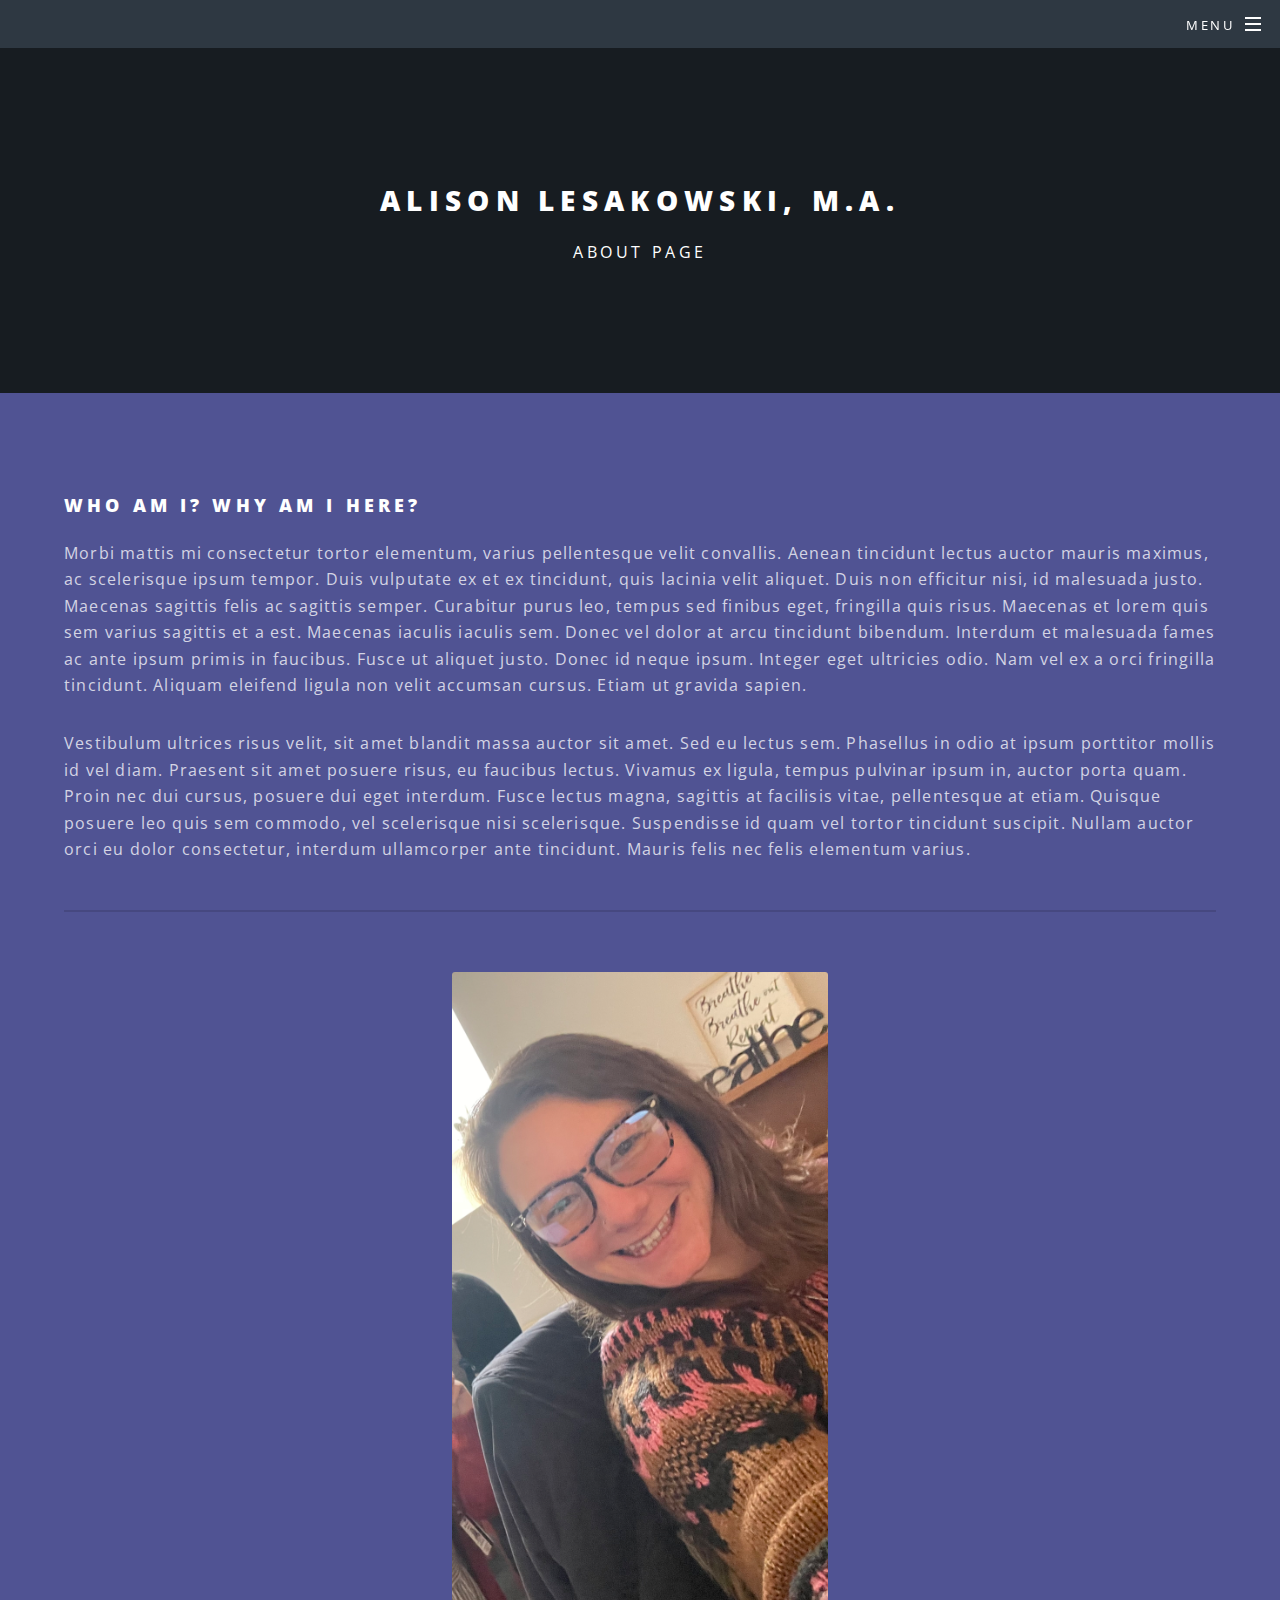
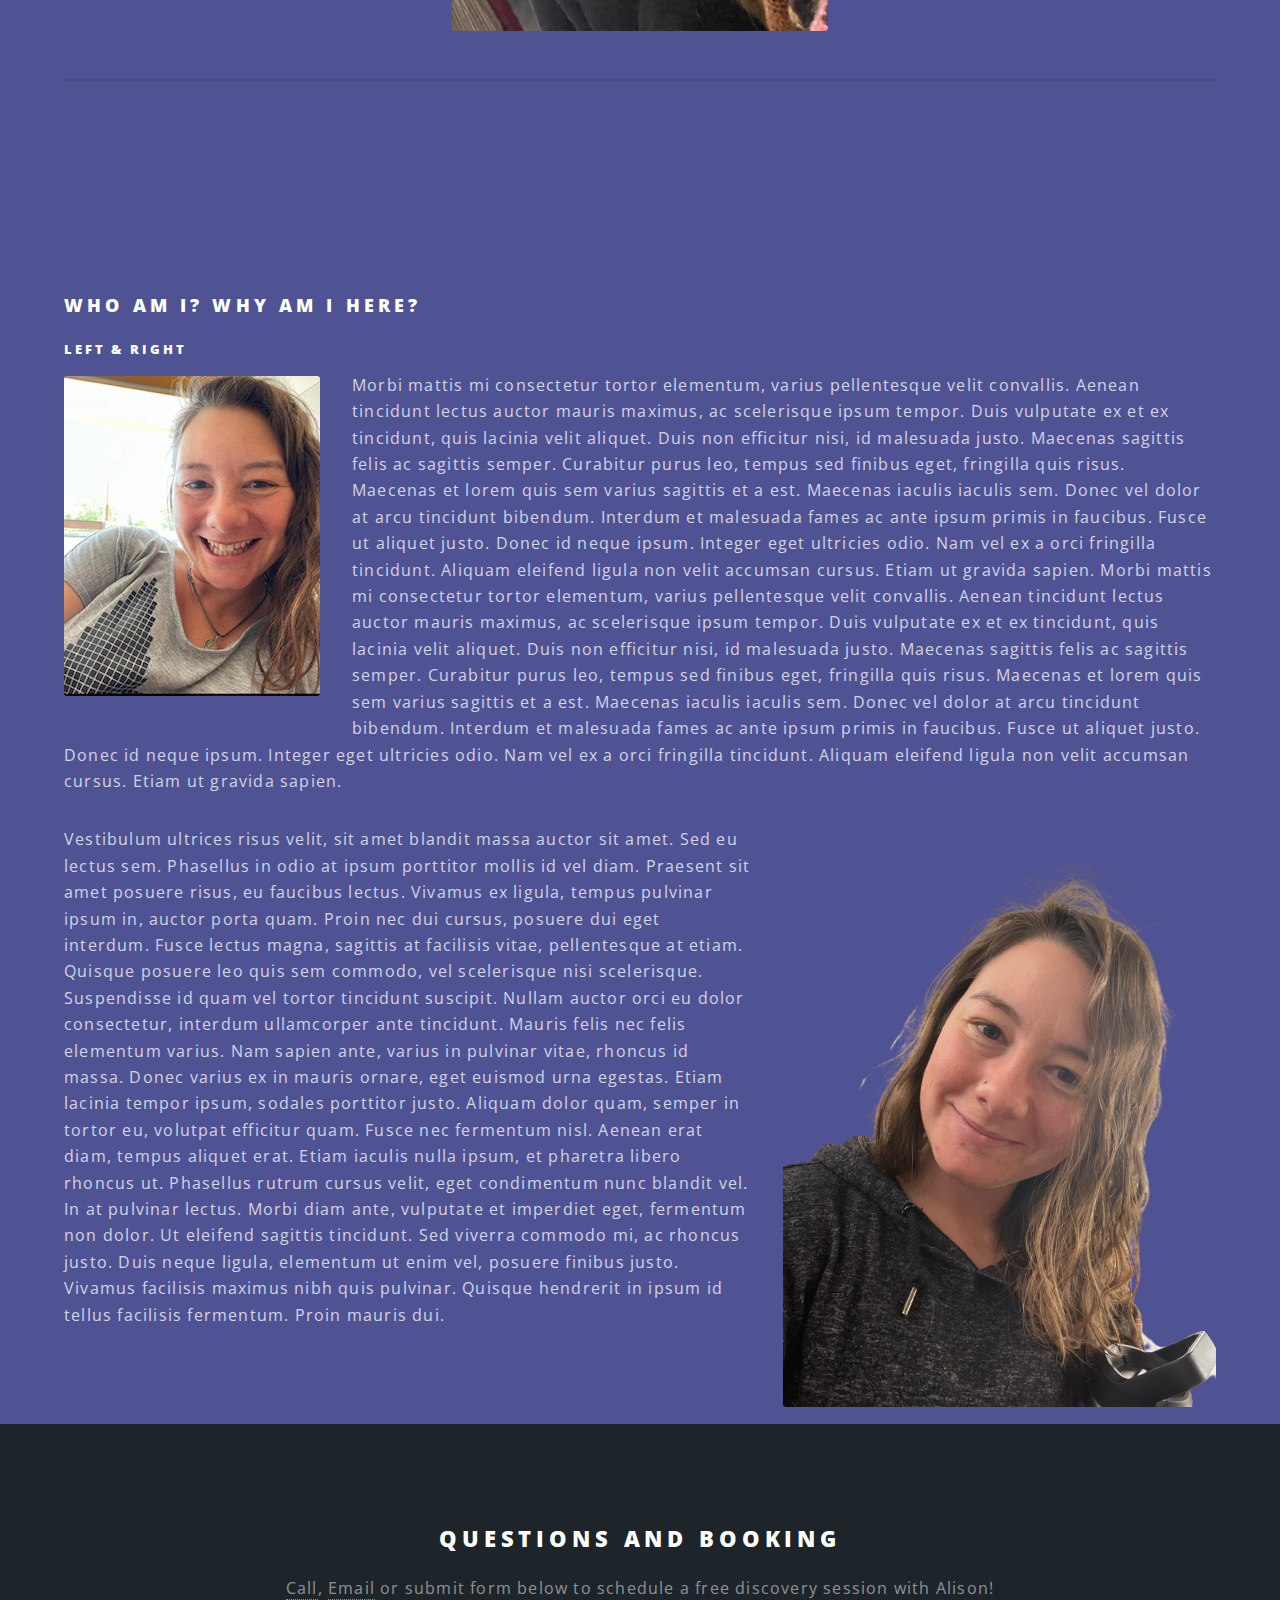
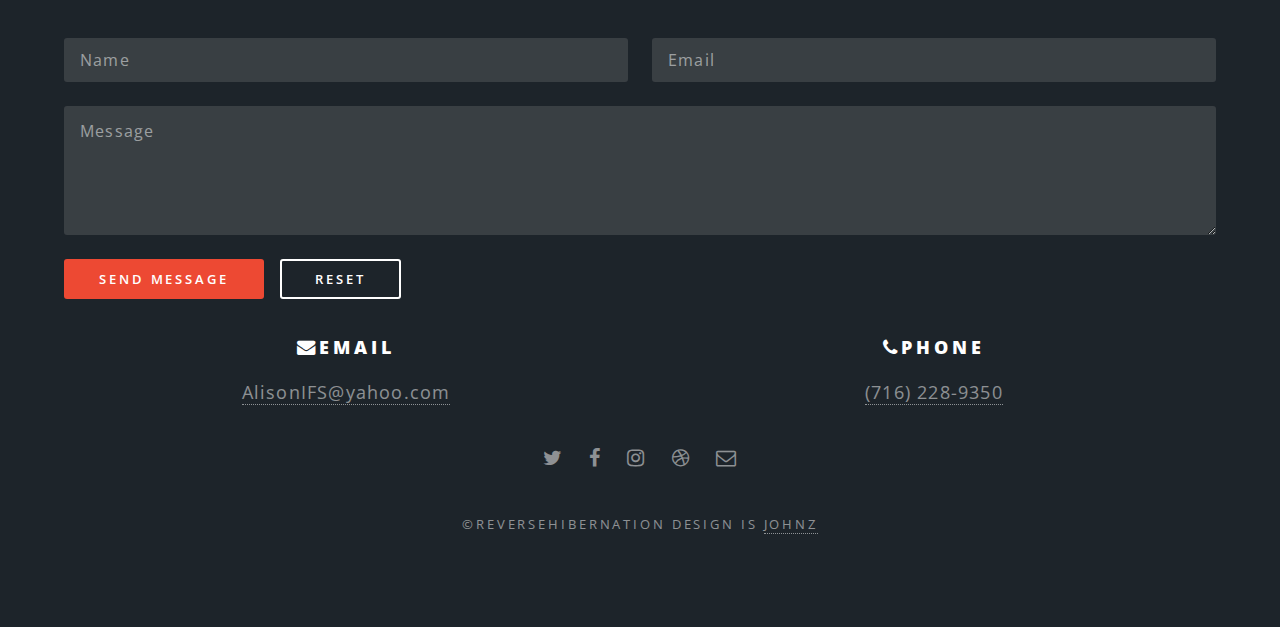
==== about.html @ fdaa1f76 "hi" ====
<!DOCTYPE HTML>
<!--
	Spectral by HTML5 UP
	html5up.net | @ajlkn
	Free for personal and commercial use under the CCA 3.0 license (html5up.net/license)
-->
<html>
	<head>
		<title>Quantum Pathways</title>
		<meta charset="utf-8" />
		<meta name="viewport" content="width=device-width, initial-scale=1, user-scalable=no" />
		<link rel="stylesheet" href="assets/css/main.css" />
		<noscript><link rel="stylesheet" href="assets/css/noscript.css" /></noscript>
	</head>
	<body class="is-preload">

		<!-- Page Wrapper -->
			<div id="page-wrapper">

				<!-- Header -->
				<header id="header" class="alt">
					<h1><a href="index.html">Quantum Pathways</a></h1>
					<nav id="nav">
						<ul>
							<li class="special">
								<a href="#menu" class="menuToggle"><span>Menu</span></a>
								<div id="menu">
									<ul>
										<li><a href="index.html">Home</a></li>
										<li><a href="about.html">About</a></li>
										<li class="alt">
											<div class="onclick-menu"><a href="modality.html">Practices</a>
												<ul class="onclick-menu-content">
													<li><a href="ifs.html">IFS</a></li>
													<li><a href="shaman.html">Shamanic Practices</a></li>
													<li><a href="reiki.html">Usui Reiki</a></li>
													<li><a href="addiction.html">Addiction</a></li>
												</ul>
											</div>
										</li>
											<li><a href="tel:+17162289350" class="icon fa-phone"><span >Call</span></a></li>
											<li><a href="mailto:AlisonIFS@yahoo.com" class="icon fa-envelope-o"><span class=""> Email</span></a></li>
										
									</ul>
								</div>
							</li>
						</ul>
					</nav>
				</header>
				

				<!-- Main -->
					<article id="main">
						<header>
							<h2>Alison Lesakowski, M.A.</h2>
							<p>About Page</p>
						</header>
						<section class="wrapper style3">
							<div class="inner">
						

								<h3>Who am I? Why am I here?</h3>
								<p>Morbi mattis mi consectetur tortor elementum, varius pellentesque velit convallis. Aenean tincidunt lectus auctor mauris maximus, ac scelerisque ipsum tempor. Duis vulputate ex et ex tincidunt, quis lacinia velit aliquet. Duis non efficitur nisi, id malesuada justo. Maecenas sagittis felis ac sagittis semper. Curabitur purus leo, tempus sed finibus eget, fringilla quis risus. Maecenas et lorem quis sem varius sagittis et a est. Maecenas iaculis iaculis sem. Donec vel dolor at arcu tincidunt bibendum. Interdum et malesuada fames ac ante ipsum primis in faucibus. Fusce ut aliquet justo. Donec id neque ipsum. Integer eget ultricies odio. Nam vel ex a orci fringilla tincidunt. Aliquam eleifend ligula non velit accumsan cursus. Etiam ut gravida sapien.</p>

								<p>Vestibulum ultrices risus velit, sit amet blandit massa auctor sit amet. Sed eu lectus sem. Phasellus in odio at ipsum porttitor mollis id vel diam. Praesent sit amet posuere risus, eu faucibus lectus. Vivamus ex ligula, tempus pulvinar ipsum in, auctor porta quam. Proin nec dui cursus, posuere dui eget interdum. Fusce lectus magna, sagittis at facilisis vitae, pellentesque at etiam. Quisque posuere leo quis sem commodo, vel scelerisque nisi scelerisque. Suspendisse id quam vel tortor tincidunt suscipit. Nullam auctor orci eu dolor consectetur, interdum ullamcorper ante tincidunt. Mauris felis nec felis elementum varius.</p>
								<section>
									<hr />	
									<div class="box alt">
										<div class="row gtr-50 gtr-uniform">
											<div class="col-12"><span class="image fit"><img src="" alt="" /></span></div>
											<div class="col-4"><span class="image fit"><img src="" alt="" /></span></div>
											<div class="col-4"><span class="image fit"><img src="images/hiali.jpg" alt="" /></span></div>
											</div></div></section>

											<hr />
										</section>
					</article>


					<article id="main">
					<section class="wrapper style3">
						<div class="inner">
					<section>
						<h3>Who Am I? Why Am I Here?</h3>
						
						<h5>Left &amp; Right</h5>
						<p><span class="image left"><img src="images/Ali_small.jpeg" alt="" /></span>Morbi mattis mi consectetur tortor elementum, varius pellentesque velit convallis. Aenean tincidunt lectus auctor mauris maximus, ac scelerisque ipsum tempor. Duis vulputate ex et ex tincidunt, quis lacinia velit aliquet. Duis non efficitur nisi, id malesuada justo. Maecenas sagittis felis ac sagittis semper. Curabitur purus leo, tempus sed finibus eget, fringilla quis risus. Maecenas et lorem quis sem varius sagittis et a est. Maecenas iaculis iaculis sem. Donec vel dolor at arcu tincidunt bibendum. Interdum et malesuada fames ac ante ipsum primis in faucibus. Fusce ut aliquet justo. Donec id neque ipsum. Integer eget ultricies odio. Nam vel ex a orci fringilla tincidunt. Aliquam eleifend ligula non velit accumsan cursus. Etiam ut gravida sapien. Morbi mattis mi consectetur tortor elementum, varius pellentesque velit convallis. Aenean tincidunt lectus auctor mauris maximus, ac scelerisque ipsum tempor. Duis vulputate ex et ex tincidunt, quis lacinia velit aliquet. Duis non efficitur nisi, id malesuada justo. Maecenas sagittis felis ac sagittis semper. Curabitur purus leo, tempus sed finibus eget, fringilla quis risus. Maecenas et lorem quis sem varius sagittis et a est. Maecenas iaculis iaculis sem. Donec vel dolor at arcu tincidunt bibendum. Interdum et malesuada fames ac ante ipsum primis in faucibus. Fusce ut aliquet justo. Donec id neque ipsum. Integer eget ultricies odio. Nam vel ex a orci fringilla tincidunt. Aliquam eleifend ligula non velit accumsan cursus. Etiam ut gravida sapien.</p>
						<p><span class="image right"><img src="images/alis2.png" alt="" /></span>Vestibulum ultrices risus velit, sit amet blandit massa auctor sit amet. Sed eu lectus sem. Phasellus in odio at ipsum porttitor mollis id vel diam. Praesent sit amet posuere risus, eu faucibus lectus. Vivamus ex ligula, tempus pulvinar ipsum in, auctor porta quam. Proin nec dui cursus, posuere dui eget interdum. Fusce lectus magna, sagittis at facilisis vitae, pellentesque at etiam. Quisque posuere leo quis sem commodo, vel scelerisque nisi scelerisque. Suspendisse id quam vel tortor tincidunt suscipit. Nullam auctor orci eu dolor consectetur, interdum ullamcorper ante tincidunt. Mauris felis nec felis elementum varius. Nam sapien ante, varius in pulvinar vitae, rhoncus id massa. Donec varius ex in mauris ornare, eget euismod urna egestas. Etiam lacinia tempor ipsum, sodales porttitor justo. Aliquam dolor quam, semper in tortor eu, volutpat efficitur quam. Fusce nec fermentum nisl. Aenean erat diam, tempus aliquet erat. Etiam iaculis nulla ipsum, et pharetra libero rhoncus ut. Phasellus rutrum cursus velit, eget condimentum nunc blandit vel. In at pulvinar lectus. Morbi diam ante, vulputate et imperdiet eget, fermentum non dolor. Ut eleifend sagittis tincidunt. Sed viverra commodo mi, ac rhoncus justo. Duis neque ligula, elementum ut enim vel, posuere finibus justo. Vivamus facilisis maximus nibh quis pulvinar. Quisque hendrerit in ipsum id tellus facilisis fermentum. Proin mauris dui.</p>
					</section>

				</div>
			</section>
		</article>
<!-- Two -->
					<!-- <section id="two" class="wrapper alt style2">
						<section class="spotlight">
							<div class="image"><img src="images/pic01.jpg" alt="" /></div><div class="content">
								<h2>Magna primis lobortis<br />
								sed ullamcorper</h2>
								<p>Aliquam ut ex ut augue consectetur interdum. Donec hendrerit imperdiet. Mauris eleifend fringilla nullam aenean mi ligula.</p>
							</div>
						</section>
						<section class="spotlight">
							<div class="image"><img src="images/pic02.jpg" alt="" /></div><div class="content">
								<h2>Tortor dolore feugiat<br />
								elementum magna</h2>
								<p>Aliquam ut ex ut augue consectetur interdum. Donec hendrerit imperdiet. Mauris eleifend fringilla nullam aenean mi ligula.</p>
							</div>
						</section>
						<section class="spotlight">
							<div class="image"><img src="images/pic03.jpg" alt="" /></div><div class="content">
								<h2>Augue eleifend aliquet<br />
								sed condimentum</h2>
								<p>Aliquam ut ex ut augue consectetur interdum. Donec hendrerit imperdiet. Mauris eleifend fringilla nullam aenean mi ligula.</p>
							</div>
						</section>
					</section> -->

				<!-- Three -->
					<!-- <section id="three" class="wrapper style3 special">
						<div class="inner">
							<header class="major">
								<h2>Accumsan mus tortor nunc aliquet</h2>
								<p>Aliquam ut ex ut augue consectetur interdum. Donec amet imperdiet eleifend<br />
								fringilla tincidunt. Nullam dui leo Aenean mi ligula, rhoncus ullamcorper.</p>
							</header>
							<ul class="features">
								<li class="icon fa-paper-plane-o">
									<h3>Arcu accumsan</h3>
									<p>Augue consectetur sed interdum imperdiet et ipsum. Mauris lorem tincidunt nullam amet leo Aenean ligula consequat consequat.</p>
								</li>
								<li class="icon fa-laptop">
									<h3>Ac Augue Eget</h3>
									<p>Augue consectetur sed interdum imperdiet et ipsum. Mauris lorem tincidunt nullam amet leo Aenean ligula consequat consequat.</p>
								</li>
								<li class="icon fa-code">
									<h3>Mus Scelerisque</h3>
									<p>Augue consectetur sed interdum imperdiet et ipsum. Mauris lorem tincidunt nullam amet leo Aenean ligula consequat consequat.</p>
								</li>
								<li class="icon fa-headphones">
									<h3>Mauris Imperdiet</h3>
									<p>Augue consectetur sed interdum imperdiet et ipsum. Mauris lorem tincidunt nullam amet leo Aenean ligula consequat consequat.</p>
								</li>
								<li class="icon fa-heart-o">
									<h3>Aenean Primis</h3>
									<p>Augue consectetur sed interdum imperdiet et ipsum. Mauris lorem tincidunt nullam amet leo Aenean ligula consequat consequat.</p>
								</li>
								<li class="icon fa-flag-o">
									<h3>Tortor Ut</h3>
									<p>Augue consectetur sed interdum imperdiet et ipsum. Mauris lorem tincidunt nullam amet leo Aenean ligula consequat consequat.</p>
								</li>
							</ul>
						</div>
					</section>
					 -->

		<!-- CTA -->
		<div id="contact">
			<section id="footer" class="wrapper style4">
				<div class="inner" >
					<header>
						<h2>Questions and Booking</h2>
						<p ><a href="tel:+17162289350">Call</a>, <a href="mailto:alisonifs@yahoo.com">Email</a> or submit form below to schedule a free discovery session with Alison!</p>
					 <div class="col-12">
						<form action="#" name="contact" data-netlify="true">
							<div class="row gtr-uniform">
								<div class="col-6 col-12-xsmall">
									<input type="text" name="name" id="contact-name" placeholder="Name" />
								</div>
								<div class="col-6 col-12-xsmall">
									<input type="text" name="email" id="contact-email" placeholder="Email" />
								</div>
								<div class="col-12">
									<textarea name="message" id="contact-message" placeholder="Message" rows="4"></textarea>
								</div>
								<div class="col-12">
									<ul class="actions">
										<li><input type="submit" value="Send Message" class="primary" /></li>
										<li><input type="reset" value="Reset" /></li>
									</ul>
								</div>
							</div>
						</form>
					</div>
					
						<div class="col-6 col-12-medium">

							<!-- Contact -->
								<section class="feature-list ">
									<div class="row">
										
										<!-- <div class="col-6 col-12-small">
											<section>
												<h3 class="icon fa-comment">Social</h3>
												<p>
													<a href="#">@untitled-corp</a><br />
													<a href="#">linkedin.com/untitled</a><br />
													<a href="#">facebook.com/untitled</a>
												</p>
											</section>
										</div> -->
										<div class="col-6 col-12-small">
											<section>
												<h3 class="icon fa-envelope">Email</h3>
												<p>
													<a href="#">AlisonIFS@yahoo.com</a>
												</p>
											</section>
										</div>
										<div class="col-6 col-12-small">
											<section>
												<h3 class="icon fa-phone">Phone</h3>
												<p>
													<a href="tel:+17162289350">(716) 228-9350</a>
												</p>
											</section>
										</div>
									</div>
								</section>

						</div>
					</div>
			
<!-- 							
					<ul class="actions stacked">
						<li><a href="#" class="button fit primary">Activate</a></li>
						<li><a href="#" class="button fit">Learn More</a></li>
					</ul>
				</div>
				
					<h4>Form</h4>
					<form method="post" action="#">
						<div class="row gtr-uniform">
							<div class="col-6 col-12-xsmall">
								<input type="text" name="demo-name" id="demo-name" value="" placeholder="Name" />
							</div>
							<div class="col-6 col-12-xsmall">
								<input type="email" name="demo-email" id="demo-email" value="" placeholder="Email" />
							</div>
							<div class="col-12">
								<select name="demo-category" id="demo-category">
									<option value="">- Category -</option>
									<option value="1">Manufacturing</option>
									<option value="1">Shipping</option>
									<option value="1">Administration</option>
									<option value="1">Human Resources</option>
								</select>
							</div>
							<div class="col-4 col-12-small">
								<input type="radio" id="demo-priority-low" name="demo-priority" checked>
								<label for="demo-priority-low">Low</label>
							</div>
							<div class="col-4 col-12-small">
								<input type="radio" id="demo-priority-normal" name="demo-priority">
								<label for="demo-priority-normal">Normal</label>
							</div>
							<div class="col-4 col-12-small">
								<input type="radio" id="demo-priority-high" name="demo-priority">
								<label for="demo-priority-high">High</label>
							</div>
							<div class="col-6 col-12-small">
								<input type="checkbox" id="demo-copy" name="demo-copy">
								<label for="demo-copy">Email me a copy</label>
							</div>
							<div class="col-6 col-12-small">
								<input type="checkbox" id="demo-human" name="demo-human" checked>
								<label for="demo-human">Not a robot</label>
							</div>
							<div class="col-12">
								<textarea name="demo-message" id="demo-message" placeholder="Enter your message" rows="6"></textarea>
							</div>
							<div class="col-12">
								<ul class="actions">
									<li><input type="submit" value="Send Message" class="primary" /></li>
									<li><input type="reset" value="Reset" /></li>
								</ul>
							</div>
						</div>
					</form>
				</section>-->
		

		<!-- Footer -->
			<footer id>
				
				<ul class="icons">
					<li><a href="#" class="icon fa-twitter"><span class="label">Twitter</span></a></li>
					<li><a href="#" class="icon fa-facebook"><span class="label">Facebook</span></a></li>
					<li><a href="#" class="icon fa-instagram"><span class="label">Instagram</span></a></li>
					<li><a href="#" class="icon fa-dribbble"><span class="label">Dribbble</span></a></li>
					<li><a href="#" class="icon fa-envelope-o"><span class="label">Email</span></a></li>
				</ul>
				<ul class="copyright">
					<li>&copy;ReverseHibernation Design is <a href="https://johnaius.netlify.app/">JohnZ</a></li>
				</ul>
			</footer>

		<!-- Scripts -->
			<script src="assets/js/jquery.min.js"></script>
			<script src="assets/js/jquery.scrollex.min.js"></script>
			<script src="assets/js/jquery.scrolly.min.js"></script>
			<script src="assets/js/browser.min.js"></script>
			<script src="assets/js/breakpoints.min.js"></script>
			<script src="assets/js/util.js"></script>
			<script src="assets/js/main.js"></script>

	</body>
</html>
---- assets/css/main.css ----
@import url(font-awesome.min.css);
@import url("https://fonts.googleapis.com/css?family=Open+Sans:400,400italic,600,600italic,800,800italic");

/*
	Spectral by HTML5 UP
	html5up.net | @ajlkn
	Free for personal and commercial use under the CCA 3.0 license (html5up.net/license)
*/

html,
body,
div,
span,
applet,
object,
iframe,
h1,
h2,
h3,
h4,
h5,
h6,
p,
blockquote,
pre,
a,
abbr,
acronym,
address,
big,
cite,
code,
del,
dfn,
em,
img,
ins,
kbd,
q,
s,
samp,
small,
strike,
strong,
sub,
sup,
tt,
var,
b,
u,
i,
center,
dl,
dt,
dd,
ol,
ul,
li,
fieldset,
form,
label,
legend,
table,
caption,
tbody,
tfoot,
thead,
tr,
th,
td,
article,
aside,
canvas,
details,
embed,
figure,
figcaption,
footer,
header,
hgroup,
menu,
nav,
output,
ruby,
section,
summary,
time,
mark,
audio,
video {
	margin: 0;
	padding: 0;
	border: 0;
	font-size: 100%;
	font: inherit;
	vertical-align: baseline;
}

article,
aside,
details,
figcaption,
figure,
footer,
header,
hgroup,
menu,
nav,
section {
	display: block;
}

body {
	line-height: 1;
}

ol,
ul {
	list-style: none;
}

blockquote,
q {
	quotes: none;
}

blockquote:before,
blockquote:after,
q:before,
q:after {
	content: '';
	content: none;
}

table {
	border-collapse: collapse;
	border-spacing: 0;
}

body {
	-webkit-text-size-adjust: none;
}

mark {
	background-color: transparent;
	color: inherit;
}

input::-moz-focus-inner {
	border: 0;
	padding: 0;
}

input,
select,
textarea {
	-moz-appearance: none;
	-webkit-appearance: none;
	-ms-appearance: none;
	appearance: none;
}

/* Basic */

@-ms-viewport {
	width: device-width;
}

html {
	box-sizing: border-box;
}

*,
*:before,
*:after {
	box-sizing: inherit;
}

body {
	background: #2e3842;
}

body.is-preload *,
body.is-preload *:before,
body.is-preload *:after {
	-moz-animation: none !important;
	-webkit-animation: none !important;
	-ms-animation: none !important;
	animation: none !important;
	-moz-transition: none !important;
	-webkit-transition: none !important;
	-ms-transition: none !important;
	transition: none !important;
}

body,
input,
select,
textarea {
	color: #fff;
	font-family: "Open Sans", Helvetica, sans-serif;
	font-size: 15pt;
	font-weight: 400;
	letter-spacing: 0.075em;
	line-height: 1.65em;
}

@media screen and (max-width: 1680px) {

	body,
	input,
	select,
	textarea {
		font-size: 13pt;
	}

}

@media screen and (max-width: 1280px) {

	body,
	input,
	select,
	textarea {
		font-size: 12pt;
	}

}

@media screen and (max-width: 736px) {

	body,
	input,
	select,
	textarea {
		font-size: 11pt;
		letter-spacing: 0.0375em;
	}

}

a {
	-moz-transition: color 0.2s ease, border-bottom-color 0.2s ease;
	-webkit-transition: color 0.2s ease, border-bottom-color 0.2s ease;
	-ms-transition: color 0.2s ease, border-bottom-color 0.2s ease;
	transition: color 0.2s ease, border-bottom-color 0.2s ease;
	border-bottom: dotted 1px;
	color: inherit;
	text-decoration: none;
}

a:hover {
	border-bottom-color: transparent;
}

strong,
b {
	color: #fff;
	font-weight: 600;
}

em,
i {
	font-style: italic;
}

p {
	margin: 0 0 2em 0;
}

h1,
h2,
h3,
h4,
h5,
h6 {
	color: #fff;
	font-weight: 800;
	letter-spacing: 0.225em;
	line-height: 1em;
	margin: 0 0 1em 0;
	text-transform: uppercase;
}

h1 a,
h2 a,
h3 a,
h4 a,
h5 a,
h6 a {
	color: inherit;
	text-decoration: none;
}

h2 {
	font-size: 1.35em;
	line-height: 1.75em;
}

@media screen and (max-width: 736px) {

	h2 {
		font-size: 1.1em;
		line-height: 1.65em;
	}

}

h3 {
	font-size: 1.15em;
	line-height: 1.75em;
}

@media screen and (max-width: 736px) {

	h3 {
		font-size: 1em;
		line-height: 1.65em;
	}

}

h4 {
	font-size: 1em;
	line-height: 1.5em;
}

h5 {
	font-size: 0.8em;
	line-height: 1.5em;
}

h6 {
	font-size: 0.7em;
	line-height: 1.5em;
}

sub {
	font-size: 0.8em;
	position: relative;
	top: 0.5em;
}

sup {
	font-size: 0.8em;
	position: relative;
	top: -0.5em;
}

hr {
	border: 0;
	border-bottom: solid 2px #fff;
	margin: 3em 0;
}

hr.major {
	margin: 4.5em 0;
}

blockquote {
	border-left: solid 4px #fff;
	font-style: italic;
	margin: 0 0 2em 0;
	padding: 0.5em 0 0.5em 2em;
}

code {
	background: rgba(144, 144, 144, 0.25);
	border-radius: 3px;
	font-family: "Courier New", monospace;
	font-size: 0.9em;
	letter-spacing: 0;
	margin: 0 0.25em;
	padding: 0.25em 0.65em;
}

pre {
	-webkit-overflow-scrolling: touch;
	font-family: "Courier New", monospace;
	font-size: 0.9em;
	margin: 0 0 2em 0;
}

pre code {
	display: block;
	line-height: 1.75em;
	padding: 1em 1.5em;
	overflow-x: auto;
}

.align-left {
	text-align: left;
}

.align-center {
	text-align: center;
}

.align-right {
	text-align: right;
}

/* Row */

.row {
	display: flex;
	flex-wrap: wrap;
	box-sizing: border-box;
	align-items: stretch;
}

.row>* {
	box-sizing: border-box;
}

.row.gtr-uniform>*> :last-child {
	margin-bottom: 0;
}

.row.aln-left {
	justify-content: flex-start;
}

.row.aln-center {
	justify-content: center;
}

.row.aln-right {
	justify-content: flex-end;
}

.row.aln-top {
	align-items: flex-start;
}

.row.aln-middle {
	align-items: center;
}

.row.aln-bottom {
	align-items: flex-end;
}

.row>.imp {
	order: -1;
}

.row>.col-1 {
	width: 8.3333333333%;
}

.row>.off-1 {
	margin-left: 8.3333333333%;
}

.row>.col-2 {
	width: 16.6666666667%;
}

.row>.off-2 {
	margin-left: 16.6666666667%;
}

.row>.col-3 {
	width: 25%;
}

.row>.off-3 {
	margin-left: 25%;
}

.row>.col-4 {
	width: 33.3333333333%;
}

.row>.off-4 {
	margin-left: 33.3333333333%;
}

.row>.col-5 {
	width: 41.6666666667%;
}

.row>.off-5 {
	margin-left: 41.6666666667%;
}

.row>.col-6 {
	width: 50%;
}

.col-7 {
	width: 25%;
}

.row>.off-6 {
	margin-left: 50%;
}

.row>.col-7 {
	width: 58.3333333333%;
}

.row>.off-7 {
	margin-left: 58.3333333333%;
}

.row>.col-8 {
	width: 66.6666666667%;
}

.row>.off-8 {
	margin-left: 66.6666666667%;
}

.row>.col-9 {
	width: 75%;
}

.row>.off-9 {
	margin-left: 75%;
}

.row>.col-10 {
	width: 83.3333333333%;
}

.row>.off-10 {
	margin-left: 83.3333333333%;
}

.row>.col-11 {
	width: 91.6666666667%;
}

.row>.off-11 {
	margin-left: 91.6666666667%;
}

.row>.col-12 {
	width: 100%;
}

.row>.off-12 {
	margin-left: 100%;
}

.row.gtr-0 {
	margin-top: 0;
	margin-left: 0em;
}

.row.gtr-0>* {
	padding: 0 0 0 0em;
}

.row.gtr-0.gtr-uniform {
	margin-top: 0em;
}

.row.gtr-0.gtr-uniform>* {
	padding-top: 0em;
}

.row.gtr-25 {
	margin-top: 0;
	margin-left: -0.375em;
}

.row.gtr-25>* {
	padding: 0 0 0 0.375em;
}

.row.gtr-25.gtr-uniform {
	margin-top: -0.375em;
}

.row.gtr-25.gtr-uniform>* {
	padding-top: 0.375em;
}

.row.gtr-50 {
	margin-top: 0;
	margin-left: -0.75em;
}

.row.gtr-50>* {
	padding: 0 0 0 0.75em;
}

.row.gtr-50.gtr-uniform {
	margin-top: -0.75em;
}

.row.gtr-50.gtr-uniform>* {
	padding-top: 0.75em;
}

.row {
	margin-top: 0;
	margin-left: -1.5em;
}

.row>* {
	padding: 0 0 0 1.5em;
}

.row.gtr-uniform {
	margin-top: -1.5em;
}

.row.gtr-uniform>* {
	padding-top: 1.5em;
}

.row.gtr-150 {
	margin-top: 0;
	margin-left: -2.25em;
}

.row.gtr-150>* {
	padding: 0 0 0 2.25em;
}

.row.gtr-150.gtr-uniform {
	margin-top: -2.25em;
}

.row.gtr-150.gtr-uniform>* {
	padding-top: 2.25em;
}

.row.gtr-200 {
	margin-top: 0;
	margin-left: -3em;
}

.row.gtr-200>* {
	padding: 0 0 0 3em;
}

.row.gtr-200.gtr-uniform {
	margin-top: -3em;
}

.row.gtr-200.gtr-uniform>* {
	padding-top: 3em;
}

@media screen and (max-width: 1680px) {

	.row {
		display: flex;
		flex-wrap: wrap;
		box-sizing: border-box;
		align-items: stretch;
	}

	.row>* {
		box-sizing: border-box;
	}

	.row.gtr-uniform>*> :last-child {
		margin-bottom: 0;
	}

	.row.aln-left {
		justify-content: flex-start;
	}

	.row.aln-center {
		justify-content: center;
	}

	.row.aln-right {
		justify-content: flex-end;
	}

	.row.aln-top {
		align-items: flex-start;
	}

	.row.aln-middle {
		align-items: center;
	}

	.row.aln-bottom {
		align-items: flex-end;
	}

	.row>.imp-xlarge {
		order: -1;
	}

	.row>.col-1-xlarge {
		width: 8.3333333333%;
	}

	.row>.off-1-xlarge {
		margin-left: 8.3333333333%;
	}

	.row>.col-2-xlarge {
		width: 16.6666666667%;
	}

	.row>.off-2-xlarge {
		margin-left: 16.6666666667%;
	}

	.row>.col-3-xlarge {
		width: 25%;
	}

	.row>.off-3-xlarge {
		margin-left: 25%;
	}

	.row>.col-4-xlarge {
		width: 33.3333333333%;
	}

	.row>.off-4-xlarge {
		margin-left: 33.3333333333%;
	}

	.row>.col-5-xlarge {
		width: 41.6666666667%;
	}

	.row>.off-5-xlarge {
		margin-left: 41.6666666667%;
	}

	.row>.col-6-xlarge {
		width: 50%;
	}

	.row>.off-6-xlarge {
		margin-left: 50%;
	}

	.row>.col-7-xlarge {
		width: 58.3333333333%;
	}

	.row>.off-7-xlarge {
		margin-left: 58.3333333333%;
	}

	.row>.col-8-xlarge {
		width: 66.6666666667%;
	}

	.row>.off-8-xlarge {
		margin-left: 66.6666666667%;
	}

	.row>.col-9-xlarge {
		width: 75%;
	}

	.row>.off-9-xlarge {
		margin-left: 75%;
	}

	.row>.col-10-xlarge {
		width: 83.3333333333%;
	}

	.row>.off-10-xlarge {
		margin-left: 83.3333333333%;
	}

	.row>.col-11-xlarge {
		width: 91.6666666667%;
	}

	.row>.off-11-xlarge {
		margin-left: 91.6666666667%;
	}

	.row>.col-12-xlarge {
		width: 100%;
	}

	.row>.off-12-xlarge {
		margin-left: 100%;
	}

	.row.gtr-0 {
		margin-top: 0;
		margin-left: 0em;
	}

	.row.gtr-0>* {
		padding: 0 0 0 0em;
	}

	.row.gtr-0.gtr-uniform {
		margin-top: 0em;
	}

	.row.gtr-0.gtr-uniform>* {
		padding-top: 0em;
	}

	.row.gtr-25 {
		margin-top: 0;
		margin-left: -0.375em;
	}

	.row.gtr-25>* {
		padding: 0 0 0 0.375em;
	}

	.row.gtr-25.gtr-uniform {
		margin-top: -0.375em;
	}

	.row.gtr-25.gtr-uniform>* {
		padding-top: 0.375em;
	}

	.row.gtr-50 {
		margin-top: 0;
		margin-left: -0.75em;
	}

	.row.gtr-50>* {
		padding: 0 0 0 0.75em;
	}

	.row.gtr-50.gtr-uniform {
		margin-top: -0.75em;
	}

	.row.gtr-50.gtr-uniform>* {
		padding-top: 0.75em;
	}

	.row {
		margin-top: 0;
		margin-left: -1.5em;
	}

	.row>* {
		padding: 0 0 0 1.5em;
	}

	.row.gtr-uniform {
		margin-top: -1.5em;
	}

	.row.gtr-uniform>* {
		padding-top: 1.5em;
	}

	.row.gtr-150 {
		margin-top: 0;
		margin-left: -2.25em;
	}

	.row.gtr-150>* {
		padding: 0 0 0 2.25em;
	}

	.row.gtr-150.gtr-uniform {
		margin-top: -2.25em;
	}

	.row.gtr-150.gtr-uniform>* {
		padding-top: 2.25em;
	}

	.row.gtr-200 {
		margin-top: 0;
		margin-left: -3em;
	}

	.row.gtr-200>* {
		padding: 0 0 0 3em;
	}

	.row.gtr-200.gtr-uniform {
		margin-top: -3em;
	}

	.row.gtr-200.gtr-uniform>* {
		padding-top: 3em;
	}

}

@media screen and (max-width: 1280px) {

	.row {
		display: flex;
		flex-wrap: wrap;
		box-sizing: border-box;
		align-items: stretch;
	}

	.row>* {
		box-sizing: border-box;
	}

	.row.gtr-uniform>*> :last-child {
		margin-bottom: 0;
	}

	.row.aln-left {
		justify-content: flex-start;
	}

	.row.aln-center {
		justify-content: center;
	}

	.row.aln-right {
		justify-content: flex-end;
	}

	.row.aln-top {
		align-items: flex-start;
	}

	.row.aln-middle {
		align-items: center;
	}

	.row.aln-bottom {
		align-items: flex-end;
	}

	.row>.imp-large {
		order: -1;
	}

	.row>.col-1-large {
		width: 8.3333333333%;
	}

	.row>.off-1-large {
		margin-left: 8.3333333333%;
	}

	.row>.col-2-large {
		width: 16.6666666667%;
	}

	.row>.off-2-large {
		margin-left: 16.6666666667%;
	}

	.row>.col-3-large {
		width: 25%;
	}

	.row>.off-3-large {
		margin-left: 25%;
	}

	.row>.col-4-large {
		width: 33.3333333333%;
	}

	.row>.off-4-large {
		margin-left: 33.3333333333%;
	}

	.row>.col-5-large {
		width: 41.6666666667%;
	}

	.row>.off-5-large {
		margin-left: 41.6666666667%;
	}

	.row>.col-6-large {
		width: 50%;
	}

	.row>.off-6-large {
		margin-left: 50%;
	}

	.row>.col-7-large {
		width: 58.3333333333%;
	}

	.row>.off-7-large {
		margin-left: 58.3333333333%;
	}

	.row>.col-8-large {
		width: 66.6666666667%;
	}

	.row>.off-8-large {
		margin-left: 66.6666666667%;
	}

	.row>.col-9-large {
		width: 75%;
	}

	.row>.off-9-large {
		margin-left: 75%;
	}

	.row>.col-10-large {
		width: 83.3333333333%;
	}

	.row>.off-10-large {
		margin-left: 83.3333333333%;
	}

	.row>.col-11-large {
		width: 91.6666666667%;
	}

	.row>.off-11-large {
		margin-left: 91.6666666667%;
	}

	.row>.col-12-large {
		width: 100%;
	}

	.row>.off-12-large {
		margin-left: 100%;
	}

	.row.gtr-0 {
		margin-top: 0;
		margin-left: 0em;
	}

	.row.gtr-0>* {
		padding: 0 0 0 0em;
	}

	.row.gtr-0.gtr-uniform {
		margin-top: 0em;
	}

	.row.gtr-0.gtr-uniform>* {
		padding-top: 0em;
	}

	.row.gtr-25 {
		margin-top: 0;
		margin-left: -0.375em;
	}

	.row.gtr-25>* {
		padding: 0 0 0 0.375em;
	}

	.row.gtr-25.gtr-uniform {
		margin-top: -0.375em;
	}

	.row.gtr-25.gtr-uniform>* {
		padding-top: 0.375em;
	}

	.row.gtr-50 {
		margin-top: 0;
		margin-left: -0.75em;
	}

	.row.gtr-50>* {
		padding: 0 0 0 0.75em;
	}

	.row.gtr-50.gtr-uniform {
		margin-top: -0.75em;
	}

	.row.gtr-50.gtr-uniform>* {
		padding-top: 0.75em;
	}

	.row {
		margin-top: 0;
		margin-left: -1.5em;
	}

	.row>* {
		padding: 0 0 0 1.5em;
	}

	.row.gtr-uniform {
		margin-top: -1.5em;
	}

	.row.gtr-uniform>* {
		padding-top: 1.5em;
	}

	.row.gtr-150 {
		margin-top: 0;
		margin-left: -2.25em;
	}

	.row.gtr-150>* {
		padding: 0 0 0 2.25em;
	}

	.row.gtr-150.gtr-uniform {
		margin-top: -2.25em;
	}

	.row.gtr-150.gtr-uniform>* {
		padding-top: 2.25em;
	}

	.row.gtr-200 {
		margin-top: 0;
		margin-left: -3em;
	}

	.row.gtr-200>* {
		padding: 0 0 0 3em;
	}

	.row.gtr-200.gtr-uniform {
		margin-top: -3em;
	}

	.row.gtr-200.gtr-uniform>* {
		padding-top: 3em;
	}

}

@media screen and (max-width: 980px) {

	.row {
		display: flex;
		flex-wrap: wrap;
		box-sizing: border-box;
		align-items: stretch;
	}

	.row>* {
		box-sizing: border-box;
	}

	.row.gtr-uniform>*> :last-child {
		margin-bottom: 0;
	}

	.row.aln-left {
		justify-content: flex-start;
	}

	.row.aln-center {
		justify-content: center;
	}

	.row.aln-right {
		justify-content: flex-end;
	}

	.row.aln-top {
		align-items: flex-start;
	}

	.row.aln-middle {
		align-items: center;
	}

	.row.aln-bottom {
		align-items: flex-end;
	}

	.row>.imp-medium {
		order: -1;
	}

	.row>.col-1-medium {
		width: 8.3333333333%;
	}

	.row>.off-1-medium {
		margin-left: 8.3333333333%;
	}

	.row>.col-2-medium {
		width: 16.6666666667%;
	}

	.row>.off-2-medium {
		margin-left: 16.6666666667%;
	}

	.row>.col-3-medium {
		width: 25%;
	}

	.row>.off-3-medium {
		margin-left: 25%;
	}

	.row>.col-4-medium {
		width: 33.3333333333%;
	}

	.row>.off-4-medium {
		margin-left: 33.3333333333%;
	}

	.row>.col-5-medium {
		width: 41.6666666667%;
	}

	.row>.off-5-medium {
		margin-left: 41.6666666667%;
	}

	.row>.col-6-medium {
		width: 50%;
	}

	.row>.off-6-medium {
		margin-left: 50%;
	}

	.row>.col-7-medium {
		width: 58.3333333333%;
	}

	.row>.off-7-medium {
		margin-left: 58.3333333333%;
	}

	.row>.col-8-medium {
		width: 66.6666666667%;
	}

	.row>.off-8-medium {
		margin-left: 66.6666666667%;
	}

	.row>.col-9-medium {
		width: 75%;
	}

	.row>.off-9-medium {
		margin-left: 75%;
	}

	.row>.col-10-medium {
		width: 83.3333333333%;
	}

	.row>.off-10-medium {
		margin-left: 83.3333333333%;
	}

	.row>.col-11-medium {
		width: 91.6666666667%;
	}

	.row>.off-11-medium {
		margin-left: 91.6666666667%;
	}

	.row>.col-12-medium {
		width: 100%;
	}

	.row>.off-12-medium {
		margin-left: 100%;
	}

	.row.gtr-0 {
		margin-top: 0;
		margin-left: 0em;
	}

	.row.gtr-0>* {
		padding: 0 0 0 0em;
	}

	.row.gtr-0.gtr-uniform {
		margin-top: 0em;
	}

	.row.gtr-0.gtr-uniform>* {
		padding-top: 0em;
	}

	.row.gtr-25 {
		margin-top: 0;
		margin-left: -0.375em;
	}

	.row.gtr-25>* {
		padding: 0 0 0 0.375em;
	}

	.row.gtr-25.gtr-uniform {
		margin-top: -0.375em;
	}

	.row.gtr-25.gtr-uniform>* {
		padding-top: 0.375em;
	}

	.row.gtr-50 {
		margin-top: 0;
		margin-left: -0.75em;
	}

	.row.gtr-50>* {
		padding: 0 0 0 0.75em;
	}

	.row.gtr-50.gtr-uniform {
		margin-top: -0.75em;
	}

	.row.gtr-50.gtr-uniform>* {
		padding-top: 0.75em;
	}

	.row {
		margin-top: 0;
		margin-left: -1.5em;
	}

	.row>* {
		padding: 0 0 0 1.5em;
	}

	.row.gtr-uniform {
		margin-top: -1.5em;
	}

	.row.gtr-uniform>* {
		padding-top: 1.5em;
	}

	.row.gtr-150 {
		margin-top: 0;
		margin-left: -2.25em;
	}

	.row.gtr-150>* {
		padding: 0 0 0 2.25em;
	}

	.row.gtr-150.gtr-uniform {
		margin-top: -2.25em;
	}

	.row.gtr-150.gtr-uniform>* {
		padding-top: 2.25em;
	}

	.row.gtr-200 {
		margin-top: 0;
		margin-left: -3em;
	}

	.row.gtr-200>* {
		padding: 0 0 0 3em;
	}

	.row.gtr-200.gtr-uniform {
		margin-top: -3em;
	}

	.row.gtr-200.gtr-uniform>* {
		padding-top: 3em;
	}

}

@media screen and (max-width: 736px) {

	.row {
		display: flex;
		flex-wrap: wrap;
		box-sizing: border-box;
		align-items: stretch;
	}

	.row>* {
		box-sizing: border-box;
	}

	.row.gtr-uniform>*> :last-child {
		margin-bottom: 0;
	}

	.row.aln-left {
		justify-content: flex-start;
	}

	.row.aln-center {
		justify-content: center;
	}

	.row.aln-right {
		justify-content: flex-end;
	}

	.row.aln-top {
		align-items: flex-start;
	}

	.row.aln-middle {
		align-items: center;
	}

	.row.aln-bottom {
		align-items: flex-end;
	}

	.row>.imp-small {
		order: -1;
	}

	.row>.col-1-small {
		width: 8.3333333333%;
	}

	.row>.off-1-small {
		margin-left: 8.3333333333%;
	}

	.row>.col-2-small {
		width: 16.6666666667%;
	}

	.row>.off-2-small {
		margin-left: 16.6666666667%;
	}

	.row>.col-3-small {
		width: 25%;
	}

	.row>.off-3-small {
		margin-left: 25%;
	}

	.row>.col-4-small {
		width: 33.3333333333%;
	}

	.row>.off-4-small {
		margin-left: 33.3333333333%;
	}

	.row>.col-5-small {
		width: 41.6666666667%;
	}

	.row>.off-5-small {
		margin-left: 41.6666666667%;
	}

	.row>.col-6-small {
		width: 50%;
	}

	.row>.off-6-small {
		margin-left: 50%;
	}

	.row>.col-7-small {
		width: 58.3333333333%;
	}

	.row>.off-7-small {
		margin-left: 58.3333333333%;
	}

	.row>.col-8-small {
		width: 66.6666666667%;
	}

	.row>.off-8-small {
		margin-left: 66.6666666667%;
	}

	.row>.col-9-small {
		width: 75%;
	}

	.row>.off-9-small {
		margin-left: 75%;
	}

	.row>.col-10-small {
		width: 83.3333333333%;
	}

	.row>.off-10-small {
		margin-left: 83.3333333333%;
	}

	.row>.col-11-small {
		width: 91.6666666667%;
	}

	.row>.off-11-small {
		margin-left: 91.6666666667%;
	}

	.row>.col-12-small {
		width: 100%;
	}

	.row>.off-12-small {
		margin-left: 100%;
	}

	.row.gtr-0 {
		margin-top: 0;
		margin-left: 0em;
	}

	.row.gtr-0>* {
		padding: 0 0 0 0em;
	}

	.row.gtr-0.gtr-uniform {
		margin-top: 0em;
	}

	.row.gtr-0.gtr-uniform>* {
		padding-top: 0em;
	}

	.row.gtr-25 {
		margin-top: 0;
		margin-left: -0.375em;
	}

	.row.gtr-25>* {
		padding: 0 0 0 0.375em;
	}

	.row.gtr-25.gtr-uniform {
		margin-top: -0.375em;
	}

	.row.gtr-25.gtr-uniform>* {
		padding-top: 0.375em;
	}

	.row.gtr-50 {
		margin-top: 0;
		margin-left: -0.75em;
	}

	.row.gtr-50>* {
		padding: 0 0 0 0.75em;
	}

	.row.gtr-50.gtr-uniform {
		margin-top: -0.75em;
	}

	.row.gtr-50.gtr-uniform>* {
		padding-top: 0.75em;
	}

	.row {
		margin-top: 0;
		margin-left: -1.5em;
	}

	.row>* {
		padding: 0 0 0 1.5em;
	}

	.row.gtr-uniform {
		margin-top: -1.5em;
	}

	.row.gtr-uniform>* {
		padding-top: 1.5em;
	}

	.row.gtr-150 {
		margin-top: 0;
		margin-left: -2.25em;
	}

	.row.gtr-150>* {
		padding: 0 0 0 2.25em;
	}

	.row.gtr-150.gtr-uniform {
		margin-top: -2.25em;
	}

	.row.gtr-150.gtr-uniform>* {
		padding-top: 2.25em;
	}

	.row.gtr-200 {
		margin-top: 0;
		margin-left: -3em;
	}

	.row.gtr-200>* {
		padding: 0 0 0 3em;
	}

	.row.gtr-200.gtr-uniform {
		margin-top: -3em;
	}

	.row.gtr-200.gtr-uniform>* {
		padding-top: 3em;
	}

}

@media screen and (max-width: 480px) {

	.row {
		display: flex;
		flex-wrap: wrap;
		box-sizing: border-box;
		align-items: stretch;
	}

	.row>* {
		box-sizing: border-box;
	}

	.row.gtr-uniform>*> :last-child {
		margin-bottom: 0;
	}

	.row.aln-left {
		justify-content: flex-start;
	}

	.row.aln-center {
		justify-content: center;
	}

	.row.aln-right {
		justify-content: flex-end;
	}

	.row.aln-top {
		align-items: flex-start;
	}

	.row.aln-middle {
		align-items: center;
	}

	.row.aln-bottom {
		align-items: flex-end;
	}

	.row>.imp-xsmall {
		order: -1;
	}

	.row>.col-1-xsmall {
		width: 8.3333333333%;
	}

	.row>.off-1-xsmall {
		margin-left: 8.3333333333%;
	}

	.row>.col-2-xsmall {
		width: 16.6666666667%;
	}

	.row>.off-2-xsmall {
		margin-left: 16.6666666667%;
	}

	.row>.col-3-xsmall {
		width: 25%;
	}

	.row>.off-3-xsmall {
		margin-left: 25%;
	}

	.row>.col-4-xsmall {
		width: 33.3333333333%;
	}

	.row>.off-4-xsmall {
		margin-left: 33.3333333333%;
	}

	.row>.col-5-xsmall {
		width: 41.6666666667%;
	}

	.row>.off-5-xsmall {
		margin-left: 41.6666666667%;
	}

	.row>.col-6-xsmall {
		width: 50%;
	}

	.row>.off-6-xsmall {
		margin-left: 50%;
	}

	.row>.col-7-xsmall {
		width: 58.3333333333%;
	}

	.row>.off-7-xsmall {
		margin-left: 58.3333333333%;
	}

	.row>.col-8-xsmall {
		width: 66.6666666667%;
	}

	.row>.off-8-xsmall {
		margin-left: 66.6666666667%;
	}

	.row>.col-9-xsmall {
		width: 75%;
	}

	.row>.off-9-xsmall {
		margin-left: 75%;
	}

	.row>.col-10-xsmall {
		width: 83.3333333333%;
	}

	.row>.off-10-xsmall {
		margin-left: 83.3333333333%;
	}

	.row>.col-11-xsmall {
		width: 91.6666666667%;
	}

	.row>.off-11-xsmall {
		margin-left: 91.6666666667%;
	}

	.row>.col-12-xsmall {
		width: 100%;
	}

	.row>.off-12-xsmall {
		margin-left: 100%;
	}

	.row.gtr-0 {
		margin-top: 0;
		margin-left: 0em;
	}

	.row.gtr-0>* {
		padding: 0 0 0 0em;
	}

	.row.gtr-0.gtr-uniform {
		margin-top: 0em;
	}

	.row.gtr-0.gtr-uniform>* {
		padding-top: 0em;
	}

	.row.gtr-25 {
		margin-top: 0;
		margin-left: -0.375em;
	}

	.row.gtr-25>* {
		padding: 0 0 0 0.375em;
	}

	.row.gtr-25.gtr-uniform {
		margin-top: -0.375em;
	}

	.row.gtr-25.gtr-uniform>* {
		padding-top: 0.375em;
	}

	.row.gtr-50 {
		margin-top: 0;
		margin-left: -0.75em;
	}

	.row.gtr-50>* {
		padding: 0 0 0 0.75em;
	}

	.row.gtr-50.gtr-uniform {
		margin-top: -0.75em;
	}

	.row.gtr-50.gtr-uniform>* {
		padding-top: 0.75em;
	}

	.row {
		margin-top: 0;
		margin-left: -1.5em;
	}

	.row>* {
		padding: 0 0 0 1.5em;
	}

	.row.gtr-uniform {
		margin-top: -1.5em;
	}

	.row.gtr-uniform>* {
		padding-top: 1.5em;
	}

	.row.gtr-150 {
		margin-top: 0;
		margin-left: -2.25em;
	}

	.row.gtr-150>* {
		padding: 0 0 0 2.25em;
	}

	.row.gtr-150.gtr-uniform {
		margin-top: -2.25em;
	}

	.row.gtr-150.gtr-uniform>* {
		padding-top: 2.25em;
	}

	.row.gtr-200 {
		margin-top: 0;
		margin-left: -3em;
	}

	.row.gtr-200>* {
		padding: 0 0 0 3em;
	}

	.row.gtr-200.gtr-uniform {
		margin-top: -3em;
	}

	.row.gtr-200.gtr-uniform>* {
		padding-top: 3em;
	}

}

/* Section/Article */

section.special,
article.special {
	text-align: center;
}

header p {
	color: rgba(255, 255, 255, 0.5);
	position: relative;
	top: -0.25em;
}

header h3+p {
	font-size: 1.1em;
}

header h4+p,
header h5+p,
header h6+p {
	font-size: 0.9em;
}

header.major {
	margin: 0 0 3.5em 0;
}

header.major h2,
header.major h3,
header.major h4,
header.major h5,
header.major h6 {
	border-bottom: solid 2px #fff;
	display: inline-block;
	padding-bottom: 1em;
	position: relative;
}

header.major h2:after,
header.major h3:after,
header.major h4:after,
header.major h5:after,
header.major h6:after {
	content: '';
	display: block;
	height: 1px;
}

header.major p {
	color: #fff;
	top: 0;
}

@media screen and (max-width: 736px) {

	header.major {
		margin: 0 0 2em 0;
	}

}

@media screen and (max-width: 980px) {

	header br {
		display: none;
	}

}

/* Form */

form {
	margin: 0 0 2em 0;
}

label {
	color: #fff;
	display: block;
	font-size: 0.9em;
	font-weight: 600;
	margin: 0 0 1em 0;
}

input[type="text"],
input[type="password"],
input[type="email"],
select,
textarea {
	-moz-appearance: none;
	-webkit-appearance: none;
	-ms-appearance: none;
	appearance: none;
	background-color: rgba(144, 144, 144, 0.25);
	border-radius: 3px;
	border: none;
	color: inherit;
	display: block;
	outline: 0;
	padding: 0 1em;
	text-decoration: none;
	width: 100%;
}

input[type="text"]:invalid,
input[type="password"]:invalid,
input[type="email"]:invalid,
select:invalid,
textarea:invalid {
	box-shadow: none;
}

input[type="text"]:focus,
input[type="password"]:focus,
input[type="email"]:focus,
select:focus,
textarea:focus {
	box-shadow: 0 0 0 2px #21b2a6;
}

select {
	background-size: 1.25em;
	background-repeat: no-repeat;
	background-position: calc(100% - 1em) center;
	height: 2.75em;
	padding-right: 2.75em;
	text-overflow: ellipsis;
}

select:focus::-ms-value {
	background-color: transparent;
}

select::-ms-expand {
	display: none;
}

input[type="text"],
input[type="password"],
input[type="email"],
select {
	height: 2.75em;
}

textarea {
	padding: 0.75em 1em;
}

input[type="checkbox"],
input[type="radio"] {
	-moz-appearance: none;
	-webkit-appearance: none;
	-ms-appearance: none;
	appearance: none;
	display: block;
	float: left;
	margin-right: -2em;
	opacity: 0;
	width: 1em;
	z-index: -1;
}

input[type="checkbox"]+label,
input[type="radio"]+label {
	text-decoration: none;
	color: #fff;
	cursor: pointer;
	display: inline-block;
	font-size: 1em;
	font-weight: 400;
	padding-left: 2.4em;
	padding-right: 0.75em;
	position: relative;
}

input[type="checkbox"]+label:before,
input[type="radio"]+label:before {
	-moz-osx-font-smoothing: grayscale;
	-webkit-font-smoothing: antialiased;
	font-family: FontAwesome;
	font-style: normal;
	font-weight: normal;
	text-transform: none !important;
}

input[type="checkbox"]+label:before,
input[type="radio"]+label:before {
	background: rgba(144, 144, 144, 0.25);
	border-radius: 3px;
	content: '';
	display: inline-block;
	height: 1.65em;
	left: 0;
	line-height: 1.58125em;
	position: absolute;
	text-align: center;
	top: 0;
	width: 1.65em;
}

input[type="checkbox"]:checked+label:before,
input[type="radio"]:checked+label:before {
	background: #2e3842;
	color: #fff;
	content: '\f00c';
}

input[type="checkbox"]:focus+label:before,
input[type="radio"]:focus+label:before {
	box-shadow: 0 0 0 2px #21b2a6;
}

input[type="checkbox"]+label:before {
	border-radius: 3px;
}

input[type="radio"]+label:before {
	border-radius: 100%;
}

::-webkit-input-placeholder {
	color: rgba(255, 255, 255, 0.5) !important;
	opacity: 1.0;
}

:-moz-placeholder {
	color: rgba(255, 255, 255, 0.5) !important;
	opacity: 1.0;
}

::-moz-placeholder {
	color: rgba(255, 255, 255, 0.5) !important;
	opacity: 1.0;
}

:-ms-input-placeholder {
	color: rgba(255, 255, 255, 0.5) !important;
	opacity: 1.0;
}

/* Box */

.box {
	border-radius: 3px;
	border: solid 2px #fff;
	margin-bottom: 2em;
	padding: 1.5em;
}

.box> :last-child,
.box> :last-child> :last-child,
.box> :last-child> :last-child> :last-child {
	margin-bottom: 0;
}

.box.alt {
	border: 0;
	border-radius: 0;
	padding: 0;
}

/* Icon */

.icon {
	text-decoration: none;
	border-bottom: none;
	position: relative;
}

.icon:before {
	-moz-osx-font-smoothing: grayscale;
	-webkit-font-smoothing: antialiased;
	font-family: FontAwesome;
	font-style: normal;
	font-weight: normal;
	text-transform: none !important;
}

.icon>.label {
	display: none;
}

.icon.major {
	-moz-transform: rotate(-45deg);
	-webkit-transform: rotate(-45deg);
	-ms-transform: rotate(-45deg);
	transform: rotate(-45deg);
	border-radius: 3px;
	border: solid 2px #fff;
	display: inline-block;
	font-size: 1.35em;
	height: calc(3em + 2px);
	line-height: 3em;
	text-align: center;
	width: calc(3em + 2px);
}

.icon.major:before {
	-moz-transform: rotate(45deg);
	-webkit-transform: rotate(45deg);
	-ms-transform: rotate(45deg);
	transform: rotate(45deg);
	display: inline-block;
	font-size: 1.5em;
}

@media screen and (max-width: 736px) {

	.icon.major {
		font-size: 1em;
	}

}

.icon.style1 {
	color: #00ffcc;
}

.icon.style2 {
	color: #00f0ff;
}

.icon.style3 {
	color: #76ddff;
}

.icon.style4 {
	color: #ffcb76;
}

.icon.style5 {
	color: #fffd76;
}

.icon.style6 {
	color: #d876ff;
}

/* Image */

.image {
	border-radius: 3px;
	border: 0;
	display: inline-block;
	position: relative;
}

.image img {
	border-radius: 3px;
	display: block;
}

.image.left {
	float: left;
	margin: 0 2em 2em 0;
	top: 0.25em;
}

.image.right {
	float: right;
	margin: 0 0 2em 2em;
	top: 0.25em;
}

.image.left,
.image.right {
	max-width: 40%;
}

.image.left img,
.image.right img {
	width: 100%;
}

.image.fit {
	display: block;
	margin: 0 0 2em 0;
	width: 100%;
}

.image.fit img {
	width: 100%;
}

/* .image.featured {
	display: block;
	width: 100%;
	margin: 0 0 2em 0;
	align-content: center;
} */

#sun {
	margin: auto;
	position: relative;
	margin-top: 0%;
	width: 10%;
}

/* List */

ol {
	list-style: decimal;
	margin: 0 0 2em 0;
	padding-left: 1.25em;
}

ol li {
	padding-left: 0.25em;
}

ul {
	list-style: disc;
	margin: 0 0 2em 0;
	padding-left: 1em;
}

ul li {
	padding-left: 0.5em;
}

ul.alt {
	list-style: none;
	padding-left: 0;
}

ul.alt li {
	border-top: solid 1px #fff;
	padding: 0.5em 0;
}

ul.alt li:first-child {
	border-top: 0;
	padding-top: 0;
}

dl {
	margin: 0 0 2em 0;
}

/* Actions */

ul.actions {
	display: -moz-flex;
	display: -webkit-flex;
	display: -ms-flex;
	display: flex;
	cursor: default;
	list-style: none;
	margin-left: -1em;
	padding-left: 0;
}

ul.actions li {
	padding: 0 0 0 1em;
	vertical-align: middle;
}

ul.actions.special {
	-moz-justify-content: center;
	-webkit-justify-content: center;
	-ms-justify-content: center;
	justify-content: center;
	width: 100%;
	margin-left: 0;
}

ul.actions.special li:first-child {
	padding-left: 0;
}

ul.actions.stacked {
	-moz-flex-direction: column;
	-webkit-flex-direction: column;
	-ms-flex-direction: column;
	flex-direction: column;
	margin-left: 0;
}

ul.actions.stacked li {
	padding: 1em 0 0 0;
}

ul.actions.stacked li:first-child {
	padding-top: 0;
}

ul.actions.fit {
	width: calc(100% + 1em);
}

ul.actions.fit li {
	-moz-flex-grow: 1;
	-webkit-flex-grow: 1;
	-ms-flex-grow: 1;
	flex-grow: 1;
	-moz-flex-shrink: 1;
	-webkit-flex-shrink: 1;
	-ms-flex-shrink: 1;
	flex-shrink: 1;
	width: 100%;
}

ul.actions.fit li>* {
	width: 100%;
}

ul.actions.fit.stacked {
	width: 100%;
}

@media screen and (max-width: 480px) {

	ul.actions:not(.fixed) {
		-moz-flex-direction: column;
		-webkit-flex-direction: column;
		-ms-flex-direction: column;
		flex-direction: column;
		margin-left: 0;
		width: 100% !important;
	}

	ul.actions:not(.fixed) li {
		-moz-flex-grow: 1;
		-webkit-flex-grow: 1;
		-ms-flex-grow: 1;
		flex-grow: 1;
		-moz-flex-shrink: 1;
		-webkit-flex-shrink: 1;
		-ms-flex-shrink: 1;
		flex-shrink: 1;
		padding: 1em 0 0 0;
		text-align: center;
		width: 100%;
	}

	ul.actions:not(.fixed) li>* {
		width: 100%;
	}

	ul.actions:not(.fixed) li:first-child {
		padding-top: 0;
	}

	ul.actions:not(.fixed) li input[type="submit"],
	ul.actions:not(.fixed) li input[type="reset"],
	ul.actions:not(.fixed) li input[type="button"],
	ul.actions:not(.fixed) li button,
	ul.actions:not(.fixed) li .button {
		width: 100%;
	}

	ul.actions:not(.fixed) li input[type="submit"].icon:before,
	ul.actions:not(.fixed) li input[type="reset"].icon:before,
	ul.actions:not(.fixed) li input[type="button"].icon:before,
	ul.actions:not(.fixed) li button.icon:before,
	ul.actions:not(.fixed) li .button.icon:before {
		margin-left: -0.5em;
	}

}

/* Icons */

ul.icons {
	cursor: default;
	list-style: none;
	padding-left: 0;
}

ul.icons li {
	display: inline-block;
	padding: 0 1em 0 0;
}

ul.icons li:last-child {
	padding-right: 0 !important;
}

ul.icons.major {
	padding: 1em 0;
}

ul.icons.major li {
	padding-right: 3.5em;
}

@media screen and (max-width: 736px) {

	ul.icons.major li {
		padding: 0 1em !important;
	}

}

/* Table */

.table-wrapper {
	-webkit-overflow-scrolling: touch;
	overflow-x: auto;
}

table {
	margin: 0 0 2em 0;
	width: 100%;
}

table tbody tr {
	border: solid 1px #fff;
	border-left: 0;
	border-right: 0;
}

table tbody tr:nth-child(2n + 1) {
	background-color: rgba(144, 144, 144, 0.25);
}

table td {
	padding: 0.75em 0.75em;
}

table th {
	color: #fff;
	font-size: 0.9em;
	font-weight: 600;
	padding: 0 0.75em 0.75em 0.75em;
	text-align: left;
}

table thead {
	border-bottom: solid 2px #fff;
}

table tfoot {
	border-top: solid 2px #fff;
}

table.alt {
	border-collapse: separate;
}

table.alt tbody tr td {
	border: solid 1px #fff;
	border-left-width: 0;
	border-top-width: 0;
}

table.alt tbody tr td:first-child {
	border-left-width: 1px;
}

table.alt tbody tr:first-child td {
	border-top-width: 1px;
}

table.alt thead {
	border-bottom: 0;
}

table.alt tfoot {
	border-top: 0;
}

/* Button */

input[type="submit"],
input[type="reset"],
input[type="button"],
button,
.button {
	-moz-appearance: none;
	-webkit-appearance: none;
	-ms-appearance: none;
	appearance: none;
	-moz-transition: background-color 0.2s ease-in-out, color 0.2s ease-in-out;
	-webkit-transition: background-color 0.2s ease-in-out, color 0.2s ease-in-out;
	-ms-transition: background-color 0.2s ease-in-out, color 0.2s ease-in-out;
	transition: background-color 0.2s ease-in-out, color 0.2s ease-in-out;
	background-color: transparent;
	border-radius: 3px;
	border: 0;
	box-shadow: inset 0 0 0 2px #fff;
	color: #fff;
	cursor: pointer;
	display: inline-block;
	font-size: 0.8em;
	font-weight: 600;
	height: 3.125em;
	letter-spacing: 0.225em;
	line-height: 3.125em;
	max-width: 30em;
	padding: 0 2.75em;
	text-align: center;
	text-decoration: none;
	text-transform: uppercase;
	white-space: nowrap;
	overflow: hidden;
	text-overflow: ellipsis;
}

input[type="submit"]:hover,
input[type="reset"]:hover,
input[type="button"]:hover,
button:hover,
.button:hover {
	background-color: rgba(144, 144, 144, 0.25);
}

input[type="submit"]:active,
input[type="reset"]:active,
input[type="button"]:active,
button:active,
.button:active {
	background-color: rgba(144, 144, 144, 0.5);
}

input[type="submit"].icon:before,
input[type="reset"].icon:before,
input[type="button"].icon:before,
button.icon:before,
.button.icon:before {
	margin-right: 0.5em;
}

input[type="submit"].fit,
input[type="reset"].fit,
input[type="button"].fit,
button.fit,
.button.fit {
	width: 100%;
}

input[type="submit"].small,
input[type="reset"].small,
input[type="button"].small,
button.small,
.button.small {
	font-size: 0.8em;
}

input[type="submit"].large,
input[type="reset"].large,
input[type="button"].large,
button.large,
.button.large {
	font-size: 1.35em;
}

input[type="submit"].primary,
input[type="reset"].primary,
input[type="button"].primary,
button.primary,
.button.primary {
	background-color: #ed4933;
	box-shadow: none !important;
	color: #ffffff !important;
}

input[type="submit"].primary:hover,
input[type="reset"].primary:hover,
input[type="button"].primary:hover,
button.primary:hover,
.button.primary:hover {
	background-color: #ef5e4a !important;
}

input[type="submit"].primary:active,
input[type="reset"].primary:active,
input[type="button"].primary:active,
button.primary:active,
.button.primary:active {
	background-color: #eb341c !important;
}

input[type="submit"].disabled,
input[type="submit"]:disabled,
input[type="reset"].disabled,
input[type="reset"]:disabled,
input[type="button"].disabled,
input[type="button"]:disabled,
button.disabled,
button:disabled,
.button.disabled,
.button:disabled {
	pointer-events: none;
	opacity: 0.25;
}

@media screen and (max-width: 736px) {

	input[type="submit"],
	input[type="reset"],
	input[type="button"],
	button,
	.button {
		height: 3.75em;
		line-height: 3.75em;
	}

}

/* Features */

.features {
	display: -moz-flex;
	display: -webkit-flex;
	display: -ms-flex;
	display: flex;
	-moz-flex-wrap: wrap;
	-webkit-flex-wrap: wrap;
	-ms-flex-wrap: wrap;
	flex-wrap: wrap;
	-moz-justify-content: center;
	-webkit-justify-content: center;
	-ms-justify-content: center;
	justify-content: center;
	list-style: none;
	padding: 0;
	width: 100%;
}

.features li {
	padding: 4em 4em 2em 6em;
	display: block;
	position: relative;
	text-align: left;
	width: 50%;
}

.features li:nth-child(1) {
	background-color: rgba(0, 0, 0, 0.035);
}

.features li:nth-child(2) {
	background-color: rgba(0, 0, 0, 0.07);
}

.features li:nth-child(3) {
	background-color: rgba(0, 0, 0, 0.105);
}

.features li:nth-child(4) {
	background-color: rgba(0, 0, 0, 0.14);
}

.features li:nth-child(5) {
	background-color: rgba(0, 0, 0, 0.175);
}

.features li:nth-child(6) {
	background-color: rgba(0, 0, 0, 0.21);
}

.features li:nth-child(7) {
	background-color: rgba(0, 0, 0, 0.245);
}

.features li:nth-child(8) {
	background-color: rgba(0, 0, 0, 0.28);
}

.features li:nth-child(9) {
	background-color: rgba(0, 0, 0, 0.315);
}

.features li:nth-child(10) {
	background-color: rgba(0, 0, 0, 0.35);
}

.features li:before {
	display: block;
	color: #00ffcc;
	position: absolute;
	left: 1.75em;
	top: 2.75em;
	font-size: 1.5em;
}

.features li:nth-child(1) {
	border-top-left-radius: 3px;
}

.features li:nth-child(2) {
	border-top-right-radius: 3px;
}

.features li:nth-last-child(1) {
	border-bottom-right-radius: 3px;
}

.features li:nth-last-child(2) {
	border-bottom-left-radius: 3px;
}

@media screen and (max-width: 980px) {

	.features li {
		padding: 3em 2em 1em 2em;
		text-align: center;
	}

	.features li:before {
		left: 0;
		margin: 0 0 1em 0;
		position: relative;
		top: 0;
	}

}

@media screen and (max-width: 736px) {

	.features li {
		padding: 3em 0 1em 0;
		background-color: transparent !important;
		border-top: solid 2px #fff;
		width: 100%;
	}

	.features li:first-child {
		border-top: 0;
	}

}

/* Spotlight */

.spotlight {
	-moz-align-items: center;
	-webkit-align-items: center;
	-ms-align-items: center;
	align-items: center;
	display: -moz-flex;
	display: -webkit-flex;
	display: -ms-flex;
	display: flex;
}

.spotlight .image {
	-moz-order: 1;
	-webkit-order: 1;
	-ms-order: 1;
	order: 1;
	border-radius: 0;
	width: 40%;
}

.spotlight .image img {
	border-radius: 0;
	width: 100%;
}

.spotlight .content {
	padding: 2em 4em 0.1em 4em;
	-moz-order: 2;
	-webkit-order: 2;
	-ms-order: 2;
	order: 2;
	max-width: 48em;
	width: 60%;
}

.spotlight:nth-child(2n) {
	-moz-flex-direction: row-reverse;
	-webkit-flex-direction: row-reverse;
	-ms-flex-direction: row-reverse;
	flex-direction: row-reverse;
}

.spotlight:nth-child(1) {
	background-color: rgba(0, 0, 0, 0.075);
}

.spotlight:nth-child(2) {
	background-color: rgba(0, 0, 0, 0.15);
}

.spotlight:nth-child(3) {
	background-color: rgba(0, 0, 0, 0.225);
}

.spotlight:nth-child(4) {
	background-color: rgba(0, 0, 0, 0.3);
}

.spotlight:nth-child(5) {
	background-color: rgba(0, 0, 0, 0.375);
}

.spotlight:nth-child(6) {
	background-color: rgba(0, 0, 0, 0.45);
}

.spotlight:nth-child(7) {
	background-color: rgba(0, 0, 0, 0.525);
}

.spotlight:nth-child(8) {
	background-color: rgba(0, 0, 0, 0.6);
}

.spotlight:nth-child(9) {
	background-color: rgba(0, 0, 0, 0.675);
}

.spotlight:nth-child(10) {
	background-color: rgba(0, 0, 0, 0.75);
}

@media screen and (max-width: 1280px) {

	.spotlight .image {
		width: 45%;
	}

	.spotlight .content {
		width: 55%;
	}

}

@media screen and (max-width: 980px) {

	.spotlight {
		display: block;
	}

	.spotlight br {
		display: none;
	}

	.spotlight .image {
		width: 100%;
	}

	.spotlight .content {
		padding: 4em 3em 2em 3em;
		max-width: none;
		text-align: center;
		width: 100%;
	}

}

@media screen and (max-width: 736px) {

	.spotlight .content {
		padding: 3em 2em 1em 2em;
	}

}

/* Wrapper */

.wrapper {
	padding: 6em 0 4em 0;
}

.wrapper>.inner {
	width: 60em;
	margin: 0 auto;
}

@media screen and (max-width: 1280px) {

	.wrapper>.inner {
		width: 90%;
	}

}

@media screen and (max-width: 980px) {

	.wrapper>.inner {
		width: 100%;
	}

}

.wrapper.alt {
	padding: 0;
}

.wrapper.style1 {
	background-color: #21b2a6;
	color: #c8ece9;
}

.wrapper.style1 strong,
.wrapper.style1 b {
	color: #ffffff;
}

.wrapper.style1 h2,
.wrapper.style1 h3,
.wrapper.style1 h4,
.wrapper.style1 h5,
.wrapper.style1 h6 {
	color: #ffffff;
}

.wrapper.style1 hr {
	border-color: rgba(0, 0, 0, 0.125);
}

.wrapper.style1 blockquote {
	border-color: rgba(0, 0, 0, 0.125);
}

.wrapper.style1 code {
	background: rgba(255, 255, 255, 0.075);
}

.wrapper.style1 header p {
	color: #a6e0db;
}

.wrapper.style1 header.major h2,
.wrapper.style1 header.major h3,
.wrapper.style1 header.major h4,
.wrapper.style1 header.major h5,
.wrapper.style1 header.major h6 {
	border-color: rgba(0, 0, 0, 0.125);
}

.wrapper.style1 header.major p {
	color: #c8ece9;
}

.wrapper.style1 label {
	color: #ffffff;
}

.wrapper.style1 input[type="text"],
.wrapper.style1 input[type="password"],
.wrapper.style1 input[type="email"],
.wrapper.style1 select,
.wrapper.style1 textarea {
	background-color: rgba(255, 255, 255, 0.075);
}

.wrapper.style1 select {
	background-image: url("data:image/svg+xml;charset=utf8,%3Csvg xmlns='http://www.w3.org/2000/svg' width='40' height='40' preserveAspectRatio='none' viewBox='0 0 40 40'%3E%3Cpath d='M9.4,12.3l10.4,10.4l10.4-10.4c0.2-0.2,0.5-0.4,0.9-0.4c0.3,0,0.6,0.1,0.9,0.4l3.3,3.3c0.2,0.2,0.4,0.5,0.4,0.9 c0,0.4-0.1,0.6-0.4,0.9L20.7,31.9c-0.2,0.2-0.5,0.4-0.9,0.4c-0.3,0-0.6-0.1-0.9-0.4L4.3,17.3c-0.2-0.2-0.4-0.5-0.4-0.9 c0-0.4,0.1-0.6,0.4-0.9l3.3-3.3c0.2-0.2,0.5-0.4,0.9-0.4S9.1,12.1,9.4,12.3z' fill='rgba(0, 0, 0, 0.125)' /%3E%3C/svg%3E");
}

.wrapper.style1 select option {
	color: #ffffff;
	background: #21b2a6;
}

.wrapper.style1 input[type="checkbox"]+label,
.wrapper.style1 input[type="radio"]+label {
	color: #c8ece9;
}

.wrapper.style1 input[type="checkbox"]+label:before,
.wrapper.style1 input[type="radio"]+label:before {
	background: rgba(255, 255, 255, 0.075);
}

.wrapper.style1 input[type="checkbox"]:checked+label:before,
.wrapper.style1 input[type="radio"]:checked+label:before {
	background: #ffffff;
	color: #21b2a6;
}

.wrapper.style1 ::-webkit-input-placeholder {
	color: #a6e0db !important;
}

.wrapper.style1 :-moz-placeholder {
	color: #a6e0db !important;
}

.wrapper.style1 ::-moz-placeholder {
	color: #a6e0db !important;
}

.wrapper.style1 :-ms-input-placeholder {
	color: #a6e0db !important;
}

.wrapper.style1 .formerize-placeholder {
	color: #a6e0db !important;
}

.wrapper.style1 .icon.major {
	border-color: rgba(0, 0, 0, 0.125);
}

.wrapper.style1 ul.alt li {
	border-color: rgba(0, 0, 0, 0.125);
}

.wrapper.style1 table tbody tr {
	border-color: rgba(0, 0, 0, 0.125);
}

.wrapper.style1 table tbody tr:nth-child(2n + 1) {
	background-color: rgba(255, 255, 255, 0.075);
}

.wrapper.style1 table th {
	color: #ffffff;
}

.wrapper.style1 table thead {
	border-color: rgba(0, 0, 0, 0.125);
}

.wrapper.style1 table tfoot {
	border-color: rgba(0, 0, 0, 0.125);
}

.wrapper.style1 table.alt tbody tr td {
	border-color: rgba(0, 0, 0, 0.125);
}

.wrapper.style1 input[type="submit"],
.wrapper.style1 input[type="reset"],
.wrapper.style1 input[type="button"],
.wrapper.style1 button,
.wrapper.style1 .button {
	box-shadow: inset 0 0 0 2px rgba(0, 0, 0, 0.125);
	color: #ffffff;
}

.wrapper.style1 input[type="submit"]:hover,
.wrapper.style1 input[type="reset"]:hover,
.wrapper.style1 input[type="button"]:hover,
.wrapper.style1 button:hover,
.wrapper.style1 .button:hover {
	background-color: rgba(255, 255, 255, 0.075);
}

.wrapper.style1 input[type="submit"]:active,
.wrapper.style1 input[type="reset"]:active,
.wrapper.style1 input[type="button"]:active,
.wrapper.style1 button:active,
.wrapper.style1 .button:active {
	background-color: rgba(255, 255, 255, 0.2);
}

@media screen and (max-width: 736px) {

	.wrapper.style1 .features li {
		border-top-color: rgba(0, 0, 0, 0.125);
	}

}

.wrapper.style2 {
	background-color: #2e3842;
}

.wrapper.style3 {
	background-color: #505393;
	color: #d3d4e4;
}

.wrapper.style3 strong,
.wrapper.style3 b {
	color: #ffffff;
}

.wrapper.style3 h2,
.wrapper.style3 h3,
.wrapper.style3 h4,
.wrapper.style3 h5,
.wrapper.style3 h6 {
	color: #ffffff;
}

.wrapper.style3 hr {
	border-color: rgba(0, 0, 0, 0.125);
}

.wrapper.style3 blockquote {
	border-color: rgba(0, 0, 0, 0.125);
}

.wrapper.style3 code {
	background: rgba(255, 255, 255, 0.075);
}

.wrapper.style3 header p {
	color: #b9bad4;
}

.wrapper.style3 header.major h2,
.wrapper.style3 header.major h3,
.wrapper.style3 header.major h4,
.wrapper.style3 header.major h5,
.wrapper.style3 header.major h6 {
	border-color: rgba(0, 0, 0, 0.125);
}

.wrapper.style3 header.major p {
	color: #d3d4e4;
}

.wrapper.style3 label {
	color: #ffffff;
}

.wrapper.style3 input[type="text"],
.wrapper.style3 input[type="password"],
.wrapper.style3 input[type="email"],
.wrapper.style3 select,
.wrapper.style3 textarea {
	background-color: rgba(255, 255, 255, 0.075);
}

.wrapper.style3 select {
	background-image: url("data:image/svg+xml;charset=utf8,%3Csvg xmlns='http://www.w3.org/2000/svg' width='40' height='40' preserveAspectRatio='none' viewBox='0 0 40 40'%3E%3Cpath d='M9.4,12.3l10.4,10.4l10.4-10.4c0.2-0.2,0.5-0.4,0.9-0.4c0.3,0,0.6,0.1,0.9,0.4l3.3,3.3c0.2,0.2,0.4,0.5,0.4,0.9 c0,0.4-0.1,0.6-0.4,0.9L20.7,31.9c-0.2,0.2-0.5,0.4-0.9,0.4c-0.3,0-0.6-0.1-0.9-0.4L4.3,17.3c-0.2-0.2-0.4-0.5-0.4-0.9 c0-0.4,0.1-0.6,0.4-0.9l3.3-3.3c0.2-0.2,0.5-0.4,0.9-0.4S9.1,12.1,9.4,12.3z' fill='rgba(0, 0, 0, 0.125)' /%3E%3C/svg%3E");
}

.wrapper.style3 select option {
	color: #ffffff;
	background: #505393;
}

.wrapper.style3 input[type="checkbox"]+label,
.wrapper.style3 input[type="radio"]+label {
	color: #d3d4e4;
}

.wrapper.style3 input[type="checkbox"]+label:before,
.wrapper.style3 input[type="radio"]+label:before {
	background: rgba(255, 255, 255, 0.075);
}

.wrapper.style3 input[type="checkbox"]:checked+label:before,
.wrapper.style3 input[type="radio"]:checked+label:before {
	background: #ffffff;
	color: #505393;
}

.wrapper.style3 ::-webkit-input-placeholder {
	color: #b9bad4 !important;
}

.wrapper.style3 :-moz-placeholder {
	color: #b9bad4 !important;
}

.wrapper.style3 ::-moz-placeholder {
	color: #b9bad4 !important;
}

.wrapper.style3 :-ms-input-placeholder {
	color: #b9bad4 !important;
}

.wrapper.style3 .formerize-placeholder {
	color: #b9bad4 !important;
}

.wrapper.style3 .icon.major {
	border-color: rgba(0, 0, 0, 0.125);
}

.wrapper.style3 ul.alt li {
	border-color: rgba(0, 0, 0, 0.125);
}

.wrapper.style3 table tbody tr {
	border-color: rgba(0, 0, 0, 0.125);
}

.wrapper.style3 table tbody tr:nth-child(2n + 1) {
	background-color: rgba(255, 255, 255, 0.075);
}

.wrapper.style3 table th {
	color: #ffffff;
}

.wrapper.style3 table thead {
	border-color: rgba(0, 0, 0, 0.125);
}

.wrapper.style3 table tfoot {
	border-color: rgba(0, 0, 0, 0.125);
}

.wrapper.style3 table.alt tbody tr td {
	border-color: rgba(0, 0, 0, 0.125);
}

.wrapper.style3 input[type="submit"],
.wrapper.style3 input[type="reset"],
.wrapper.style3 input[type="button"],
.wrapper.style3 button,
.wrapper.style3 .button {
	box-shadow: inset 0 0 0 2px rgba(0, 0, 0, 0.125);
	color: #ffffff;
}

.wrapper.style3 input[type="submit"]:hover,
.wrapper.style3 input[type="reset"]:hover,
.wrapper.style3 input[type="button"]:hover,
.wrapper.style3 button:hover,
.wrapper.style3 .button:hover {
	background-color: rgba(255, 255, 255, 0.075);
}

.wrapper.style3 input[type="submit"]:active,
.wrapper.style3 input[type="reset"]:active,
.wrapper.style3 input[type="button"]:active,
.wrapper.style3 button:active,
.wrapper.style3 .button:active {
	background-color: rgba(255, 255, 255, 0.2);
}

@media screen and (max-width: 736px) {

	.wrapper.style3 .features li {
		border-top-color: rgba(0, 0, 0, 0.125);
	}

}

.wrapper.style4 {
	background-color: transparent;
}

.wrapper.style5 {
	background-color: #ffffff;
	color: #4E4852;
}

.wrapper.style5 strong,
.wrapper.style5 b {
	color: #2E3842;
}

.wrapper.style5 h2,
.wrapper.style5 h3,
.wrapper.style5 h4,
.wrapper.style5 h5,
.wrapper.style5 h6 {
	color: #2E3842;
}

.wrapper.style5 hr {
	border-color: #dfdfdf;
}

.wrapper.style5 blockquote {
	border-color: #dfdfdf;
}

.wrapper.style5 code {
	background: rgba(0, 0, 0, 0.0375);
}

.wrapper.style5 header p {
	color: #8E8892;
}

.wrapper.style5 header.major h2,
.wrapper.style5 header.major h3,
.wrapper.style5 header.major h4,
.wrapper.style5 header.major h5,
.wrapper.style5 header.major h6 {
	border-color: #dfdfdf;
}

.wrapper.style5 header.major p {
	color: #4E4852;
}

.wrapper.style5 label {
	color: #2E3842;
}

.wrapper.style5 input[type="text"],
.wrapper.style5 input[type="password"],
.wrapper.style5 input[type="email"],
.wrapper.style5 select,
.wrapper.style5 textarea {
	background-color: rgba(0, 0, 0, 0.0375);
}

.wrapper.style5 select {
	background-image: url("data:image/svg+xml;charset=utf8,%3Csvg xmlns='http://www.w3.org/2000/svg' width='40' height='40' preserveAspectRatio='none' viewBox='0 0 40 40'%3E%3Cpath d='M9.4,12.3l10.4,10.4l10.4-10.4c0.2-0.2,0.5-0.4,0.9-0.4c0.3,0,0.6,0.1,0.9,0.4l3.3,3.3c0.2,0.2,0.4,0.5,0.4,0.9 c0,0.4-0.1,0.6-0.4,0.9L20.7,31.9c-0.2,0.2-0.5,0.4-0.9,0.4c-0.3,0-0.6-0.1-0.9-0.4L4.3,17.3c-0.2-0.2-0.4-0.5-0.4-0.9 c0-0.4,0.1-0.6,0.4-0.9l3.3-3.3c0.2-0.2,0.5-0.4,0.9-0.4S9.1,12.1,9.4,12.3z' fill='%23dfdfdf' /%3E%3C/svg%3E");
}

.wrapper.style5 select option {
	color: #2E3842;
	background: #ffffff;
}

.wrapper.style5 input[type="checkbox"]+label,
.wrapper.style5 input[type="radio"]+label {
	color: #4E4852;
}

.wrapper.style5 input[type="checkbox"]+label:before,
.wrapper.style5 input[type="radio"]+label:before {
	background: rgba(0, 0, 0, 0.0375);
}

.wrapper.style5 input[type="checkbox"]:checked+label:before,
.wrapper.style5 input[type="radio"]:checked+label:before {
	background: #2E3842;
	color: #ffffff;
}

.wrapper.style5 ::-webkit-input-placeholder {
	color: #8E8892 !important;
}

.wrapper.style5 :-moz-placeholder {
	color: #8E8892 !important;
}

.wrapper.style5 ::-moz-placeholder {
	color: #8E8892 !important;
}

.wrapper.style5 :-ms-input-placeholder {
	color: #8E8892 !important;
}

.wrapper.style5 .formerize-placeholder {
	color: #8E8892 !important;
}

.wrapper.style5 .icon.major {
	border-color: #dfdfdf;
}

.wrapper.style5 ul.alt li {
	border-color: #dfdfdf;
}

.wrapper.style5 table tbody tr {
	border-color: #dfdfdf;
}

.wrapper.style5 table tbody tr:nth-child(2n + 1) {
	background-color: rgba(0, 0, 0, 0.0375);
}

.wrapper.style5 table th {
	color: #2E3842;
}

.wrapper.style5 table thead {
	border-color: #dfdfdf;
}

.wrapper.style5 table tfoot {
	border-color: #dfdfdf;
}

.wrapper.style5 table.alt tbody tr td {
	border-color: #dfdfdf;
}

.wrapper.style5 input[type="submit"],
.wrapper.style5 input[type="reset"],
.wrapper.style5 input[type="button"],
.wrapper.style5 button,
.wrapper.style5 .button {
	box-shadow: inset 0 0 0 2px #dfdfdf;
	color: #2E3842;
}

.wrapper.style5 input[type="submit"]:hover,
.wrapper.style5 input[type="reset"]:hover,
.wrapper.style5 input[type="button"]:hover,
.wrapper.style5 button:hover,
.wrapper.style5 .button:hover {
	background-color: rgba(0, 0, 0, 0.0375);
}

.wrapper.style5 input[type="submit"]:active,
.wrapper.style5 input[type="reset"]:active,
.wrapper.style5 input[type="button"]:active,
.wrapper.style5 button:active,
.wrapper.style5 .button:active {
	background-color: rgba(0, 0, 0, 0.1);
}

@media screen and (max-width: 736px) {

	.wrapper.style5 .features li {
		border-top-color: #dfdfdf;
	}

}

@media screen and (max-width: 980px) {

	.wrapper {
		padding: 4em 3em 2em 3em;
	}

}

@media screen and (max-width: 736px) {

	.wrapper {
		padding: 3em 2em 1em 2em;
	}

}

/* Page Wrapper + Menu */

#page-wrapper {
	-moz-transition: opacity 0.5s ease;
	-webkit-transition: opacity 0.5s ease;
	-ms-transition: opacity 0.5s ease;
	transition: opacity 0.5s ease;
	opacity: 1;
	padding-top: 3em;
}

#page-wrapper:before {
	background: rgba(0, 0, 0, 0);
	content: '';
	display: block;
	display: none;
	height: 100%;
	left: 0;
	position: fixed;
	top: 0;
	width: 100%;
	z-index: 10001;
}

#menu {
	-moz-transform: translateX(20em);
	-webkit-transform: translateX(20em);
	-ms-transform: translateX(20em);
	transform: translateX(20em);
	-moz-transition: -moz-transform 0.5s ease;
	-webkit-transition: -webkit-transform 0.5s ease;
	-ms-transition: -ms-transform 0.5s ease;
	transition: transform 0.5s ease;
	-webkit-overflow-scrolling: touch;
	background: #21b2a6;
	color: #ffffff;
	height: 100%;
	max-width: 80%;
	overflow-y: auto;
	padding: 3em 2em;
	position: fixed;
	right: 0;
	top: 0;
	width: 20em;
	z-index: 10002;
}

#menu ul {
	list-style: none;
	padding: 0;
}

#menu ul>li {
	border-top: solid 1px rgba(0, 0, 0, 0.125);
	margin: 0.5em 0 0 0;
	padding: 0.5em 0 0 0;
}

#menu ul>li:first-child {
	border-top: 0 !important;
	margin-top: 0 !important;
	padding-top: 0 !important;
}

#menu ul>li>a {
	border: 0;
	color: inherit;
	display: block;
	font-size: 0.8em;
	letter-spacing: 0.225em;
	padding-left: 1em;
	margin-right: 1em;
	outline: 0;
	text-decoration: none;
	text-transform: uppercase;
}

.onclick-menu {
	display: inline-block;
	position: relative;
}

.onclick-menu:hover .onclick-menu-content {
	opacity: 1;
	visibility: visible;
	display: inherit;
}

.onclick-menu-content {
	display: none;
	opacity: 0;
	visibility: hidden;
	position: absolute;
	top: 100%;
	left: 0;
	background-color: #15796f;
	padding: 0 0 0 0em;
	margin: 0 0 0 7em;
	z-index: 10003;
	min-width: 10em;
}

.onclick-menu-content li {
	list-style: none
}



@media screen and (max-width: 736px) {

	#menu ul>li>a {
		line-height: 3em;
	}

}

#menu .close {
	background-image: url("images/close.svg");
	background-position: 4.85em 1em;
	background-repeat: no-repeat;
	border: 0;
	cursor: pointer;
	display: block;
	height: 3em;
	position: absolute;
	right: 0;
	top: 0;
	vertical-align: middle;
	width: 7em;
}

@media screen and (max-width: 736px) {

	#menu {
		padding: 3em 1.5em;
	}

}

body.is-menu-visible #page-wrapper {
	opacity: 0.35;
}

body.is-menu-visible #page-wrapper:before {
	display: block;
}

body.is-menu-visible #menu {
	-moz-transform: translateX(0);
	-webkit-transform: translateX(0);
	-ms-transform: translateX(0);
	transform: translateX(0);
}

/* Header */

#header {
	-moz-transition: background-color 0.2s ease;
	-webkit-transition: background-color 0.2s ease;
	-ms-transition: background-color 0.2s ease;
	transition: background-color 0.2s ease;
	background: #2e3842;
	height: 3em;
	left: 0;
	line-height: 3em;
	position: fixed;
	top: 0;
	width: 100%;
	z-index: 10000;
}

#header h1 {
	-moz-transition: opacity 0.2s ease;
	-webkit-transition: opacity 0.2s ease;
	-ms-transition: opacity 0.2s ease;
	transition: opacity 0.2s ease;
	height: inherit;
	left: 1.25em;
	line-height: inherit;
	position: absolute;
	top: 0;
}

#header h1 a {
	border: 0;
	display: block;
	height: inherit;
	line-height: inherit;
}

@media screen and (max-width: 736px) {

	#header h1 a {
		font-size: 0.8em;
	}

}

#header nav {
	height: inherit;
	line-height: inherit;
	position: absolute;
	right: 0;
	top: 0;
}

#header nav>ul {
	list-style: none;
	margin: 0;
	padding: 0;
	white-space: nowrap;
}

#header nav>ul>li {
	display: inline-block;
	padding: 0;
}

#header nav>ul>li>a {
	border: 0;
	color: #fff;
	display: block;
	font-size: 0.8em;
	letter-spacing: 0.225em;
	padding: 0 1.5em;
	text-transform: uppercase;
}

#menu>ul>li.alt>div {
	border: 0;
	color: #fff;
	display: block;
	font-size: 0.8em;
	letter-spacing: 0.225em;
	padding: 0;
	text-transform: uppercase;
}

#header nav>ul>li>a.menuToggle {
	outline: 0;
	position: relative;
}

#header nav>ul>li>a.menuToggle:after {
	background-image: url("images/bars.svg");
	background-position: right center;
	background-repeat: no-repeat;
	content: '';
	display: inline-block;
	height: 3.75em;
	vertical-align: top;
	width: 2em;
}

@media screen and (max-width: 736px) {

	#header nav>ul>li>a.menuToggle {
		padding: 0 1.5em;
	}

	#header nav>ul>li>a.menuToggle span {
		display: none;
	}

}

@media screen and (max-width: 736px) {

	#header nav>ul>li>a {
		padding: 0 0 0 1.5em;
	}

}

#header nav>ul>li:first-child {
	margin-left: 0;
}

#header.alt {
	background: transparent;
}

#header.alt h1 {
	pointer-events: none;
	opacity: 0;
}

/* Banner */

#banner {
	display: -moz-flex;
	display: -webkit-flex;
	display: -ms-flex;
	display: flex;
	-moz-flex-direction: column;
	-webkit-flex-direction: column;
	-ms-flex-direction: column;
	flex-direction: column;
	-moz-justify-content: center;
	-webkit-justify-content: center;
	-ms-justify-content: center;
	justify-content: center;
	cursor: default;
	height: 100vh;
	min-height: 35em;
	overflow: hidden;
	position: relative;
	text-align: center;
}

#banner h2 {
	-moz-transform: scale(1);
	-webkit-transform: scale(1);
	-ms-transform: scale(1);
	transform: scale(1);
	-moz-transition: -moz-transform 0.5s ease, opacity 0.5s ease;
	-webkit-transition: -webkit-transform 0.5s ease, opacity 0.5s ease;
	-ms-transition: -ms-transform 0.5s ease, opacity 0.5s ease;
	transition: transform 0.5s ease, opacity 0.5s ease;
	display: inline-block;
	font-size: 1.75em;
	opacity: 1;
	padding: 0.35em 1em;
	position: relative;
	z-index: 1;
}

#banner h2:before,
#banner h2:after {
	-moz-transition: width 0.85s ease;
	-webkit-transition: width 0.85s ease;
	-ms-transition: width 0.85s ease;
	transition: width 0.85s ease;
	-moz-transition-delay: 0.25s;
	-webkit-transition-delay: 0.25s;
	-ms-transition-delay: 0.25s;
	transition-delay: 0.25s;
	background: #fff;
	content: '';
	display: block;
	height: 2px;
	position: absolute;
	width: 100%;
}

#banner h2:before {
	top: 0;
	left: 0;
}

#banner h2:after {
	bottom: 0;
	right: 0;
}

#banner p {
	letter-spacing: 0.225em;
	text-transform: uppercase;
}

#banner p a {
	color: inherit;
}

#banner .more {
	-moz-transition: -moz-transform 0.75s ease, opacity 0.75s ease;
	-webkit-transition: -webkit-transform 0.75s ease, opacity 0.75s ease;
	-ms-transition: -ms-transform 0.75s ease, opacity 0.75s ease;
	transition: transform 0.75s ease, opacity 0.75s ease;
	-moz-transition-delay: 3.5s;
	-webkit-transition-delay: 3.5s;
	-ms-transition-delay: 3.5s;
	transition-delay: 3.5s;
	-moz-transform: translateY(0);
	-webkit-transform: translateY(0);
	-ms-transform: translateY(0);
	transform: translateY(0);
	border: none;
	bottom: 0;
	color: inherit;
	font-size: 0.8em;
	height: 8.5em;
	left: 50%;
	letter-spacing: 0.225em;
	margin-left: -8.5em;
	opacity: 1;
	outline: 0;
	padding-left: 0.225em;
	position: absolute;
	text-align: center;
	text-transform: uppercase;
	width: 16em;
	z-index: 1;
}

#banner .more:after {
	background-image: url("images/arrow.svg");
	background-position: center;
	background-repeat: no-repeat;
	background-size: contain;
	bottom: 4em;
	content: '';
	display: block;
	height: 1.5em;
	left: 50%;
	margin: 0 0 0 -0.75em;
	position: absolute;
	width: 1.5em;
}

#banner:after {
	pointer-events: none;
	-moz-transition: opacity 3s ease-in-out;
	-webkit-transition: opacity 3s ease-in-out;
	-ms-transition: opacity 3s ease-in-out;
	transition: opacity 3s ease-in-out;
	-moz-transition-delay: 1.25s;
	-webkit-transition-delay: 1.25s;
	-ms-transition-delay: 1.25s;
	transition-delay: 1.25s;
	content: '';
	background: #2e3842;
	display: block;
	width: 100%;
	height: 100%;
	position: absolute;
	left: 0;
	top: 0;
	opacity: 0;
}

@media screen and (max-width: 736px) {

	#banner {
		padding: 7em 3em 5em 3em;
		height: auto;
		min-height: 0;
	}

	#banner h2 {
		font-size: 1.25em;
	}

	#banner br {
		display: none;
	}

	#banner .more {
		display: none;
	}

}

body.is-preload #banner h2 {
	-moz-transform: scale(0.95);
	-webkit-transform: scale(0.95);
	-ms-transform: scale(0.95);
	transform: scale(0.95);
	opacity: 0;
}

body.is-preload #banner h2:before,
body.is-preload #banner h2:after {
	width: 0;
}

body.is-preload #banner .more {
	-moz-transform: translateY(8.5em);
	-webkit-transform: translateY(8.5em);
	-ms-transform: translateY(8.5em);
	transform: translateY(8.5em);
	opacity: 0;
}

body.is-preload #banner:after {
	opacity: 1;
}

/* CTA */

#cta .inner {
	display: -moz-flex;
	display: -webkit-flex;
	display: -ms-flex;
	display: flex;
	max-width: 45em;
}

#cta .inner header {
	-moz-order: 1;
	-webkit-order: 1;
	-ms-order: 1;
	order: 1;
	padding-right: 3em;
	width: 70%;
}

#cta .inner header p {
	color: inherit;
}

#cta .inner .actions {
	-moz-order: 2;
	-webkit-order: 2;
	-ms-order: 2;
	order: 2;
	width: 30%;
}

@media screen and (max-width: 980px) {

	#cta .inner {
		display: block;
		text-align: center;
	}

	#cta .inner header {
		padding-right: 0;
		width: 100%;
	}

	#cta .inner .actions {
		margin-left: auto;
		margin-right: auto;
		max-width: 20em;
		width: 100%;
	}

}

@media screen and (max-width: 736px) {

	#cta .inner .actions {
		max-width: none;
	}

}

/* Main */

#main>header {
	padding: 12em 0 10em 0;
	background-image: -moz-linear-gradient(top, rgba(0, 0, 0, 0.5), rgba(0, 0, 0, 0.5)), url("../../images/path.jpg");
	background-image: -webkit-linear-gradient(top, rgba(0, 0, 0, 0.5), rgba(0, 0, 0, 0.5)), url("../../images/path.jpg");
	background-image: -ms-linear-gradient(top, rgba(0, 0, 0, 0.5), rgba(0, 0, 0, 0.5)), url("../../images/path.jpg");
	background-image: linear-gradient(top, rgba(0, 0, 0, 0.5), rgba(0, 0, 0, 0.5)), url("../../images/path.jpg");
	background-attachment: fixed;
	background-position: center center;
	background-repeat: no-repeat;
	background-size: cover;
	text-align: center;
}

#main>header h2 {
	font-size: 1.75em;
	margin: 0 0 0.5em 0;
}

#main>header p {
	color: inherit;
	letter-spacing: 0.225em;
	text-transform: uppercase;
	top: 0;
}

#main>header p a {
	color: inherit;
}

@media screen and (max-width: 1680px) {

	#main>header {
		padding: 10em 0 8em 0;
	}

}

@media screen and (max-width: 1280px) {

	#main>header {
		padding: 8em 3em 6em 3em;
	}

}

@media screen and (max-width: 980px) {

	#main>header {
		padding: 10em 3em 8em 3em;
	}

}

@media screen and (max-width: 736px) {

	#main>header {
		padding: 5em 3em 3em 3em;
	}

	#main>header h2 {
		font-size: 1.25em;
		margin: 0 0 1em 0;
	}

}

body.is-mobile #main>header {
	background-attachment: scroll;
}

/* Footer */

#footer {
	padding: 6em 0 4em 0;
	background-color: #1d242a;
	text-align: center;
}

#footer .icons {
	font-size: 1.25em;
}

#footer .icons a {
	color: rgba(255, 255, 255, 0.5);
}

#footer .icons a:hover {
	color: #fff;
}

#footer .copyright {
	color: rgba(255, 255, 255, 0.5);
	font-size: 0.8em;
	letter-spacing: 0.225em;
	list-style: none;
	padding: 0;
	text-transform: uppercase;
}

#footer .copyright li {
	border-left: solid 1px rgba(255, 255, 255, 0.5);
	display: inline-block;
	line-height: 1em;
	margin-left: 1em;
	padding-left: 1em;
}

#footer .copyright li:first-child {
	border-left: 0;
	margin-left: 0;
	padding-left: 0;
}

#footer .copyright li a {
	color: inherit;
}

#footer .copyright li a:hover {
	color: #fff;
}

@media screen and (max-width: 480px) {

	#footer .copyright li {
		border: 0;
		display: block;
		line-height: 1.65em;
		margin: 0;
		padding: 0.5em 0;
	}

}

@media screen and (max-width: 980px) {

	#footer {
		padding: 4em 3em 2em 3em;
	}

}

@media screen and (max-width: 736px) {

	#footer {
		padding: 3em 2em 1em 2em;
	}

}

/* Landing */

body.landing #page-wrapper {
	background-image: -moz-linear-gradient(top, rgba(0, 0, 0, 0.5), rgba(0, 0, 0, 0.5)), url("../../images/path.jpg");
	background-image: -webkit-linear-gradient(top, rgba(0, 0, 0, 0.5), rgba(0, 0, 0, 0.5)), url("../../images/path.jpg");
	background-image: -ms-linear-gradient(top, rgba(0, 0, 0, 0.5), rgba(0, 0, 0, 0.5)), url("../../images/path.jpg");
	background-image: linear-gradient(top, rgba(0, 0, 0, 0.5), rgba(0, 0, 0, 0.5)), url("../../images/path.jpg");
	background-attachment: fixed;
	background-position: center center;
	background-repeat: no-repeat;
	background-size: cover;
	padding-top: 0;
}

body.landing #footer {
	background-color: rgba(29, 36, 42, 0.9);
}

body.is-mobile.landing #page-wrapper {
	background: none;
}

body.is-mobile.landing #banner,
body.is-mobile.landing .wrapper.style4 {
	background-image: -moz-linear-gradient(top, rgba(0, 0, 0, 0.5), rgba(0, 0, 0, 0.5)), url("../../images/path.jpg");
	background-image: -webkit-linear-gradient(top, rgba(0, 0, 0, 0.5), rgba(0, 0, 0, 0.5)), url("../../images/path.jpg");
	background-image: -ms-linear-gradient(top, rgba(0, 0, 0, 0.5), rgba(0, 0, 0, 0.5)), url("../../images/path.jpg");
	background-image: linear-gradient(top, rgba(0, 0, 0, 0.5), rgba(0, 0, 0, 0.5)), url("../../images/path.jpg");
	background-position: center center;
	background-repeat: no-repeat;
	background-size: cover;
}

body.is-mobile.landing #footer {
	background-color: #1d242a;
}
---- assets/css/noscript.css ----
/*
	Spectral by HTML5 UP
	html5up.net | @ajlkn
	Free for personal and commercial use under the CCA 3.0 license (html5up.net/license)
*/

/* Banner */

	body.is-preload #banner h2 {
		-moz-transform: none;
		-webkit-transform: none;
		-ms-transform: none;
		transform: none;
		opacity: 1;
	}

		body.is-preload #banner h2:before, body.is-preload #banner h2:after {
			width: 100%;
		}

	body.is-preload #banner .more {
		-moz-transform: none;
		-webkit-transform: none;
		-ms-transform: none;
		transform: none;
		opacity: 1;
	}

	body.is-preload #banner:after {
		opacity: 0;
	}
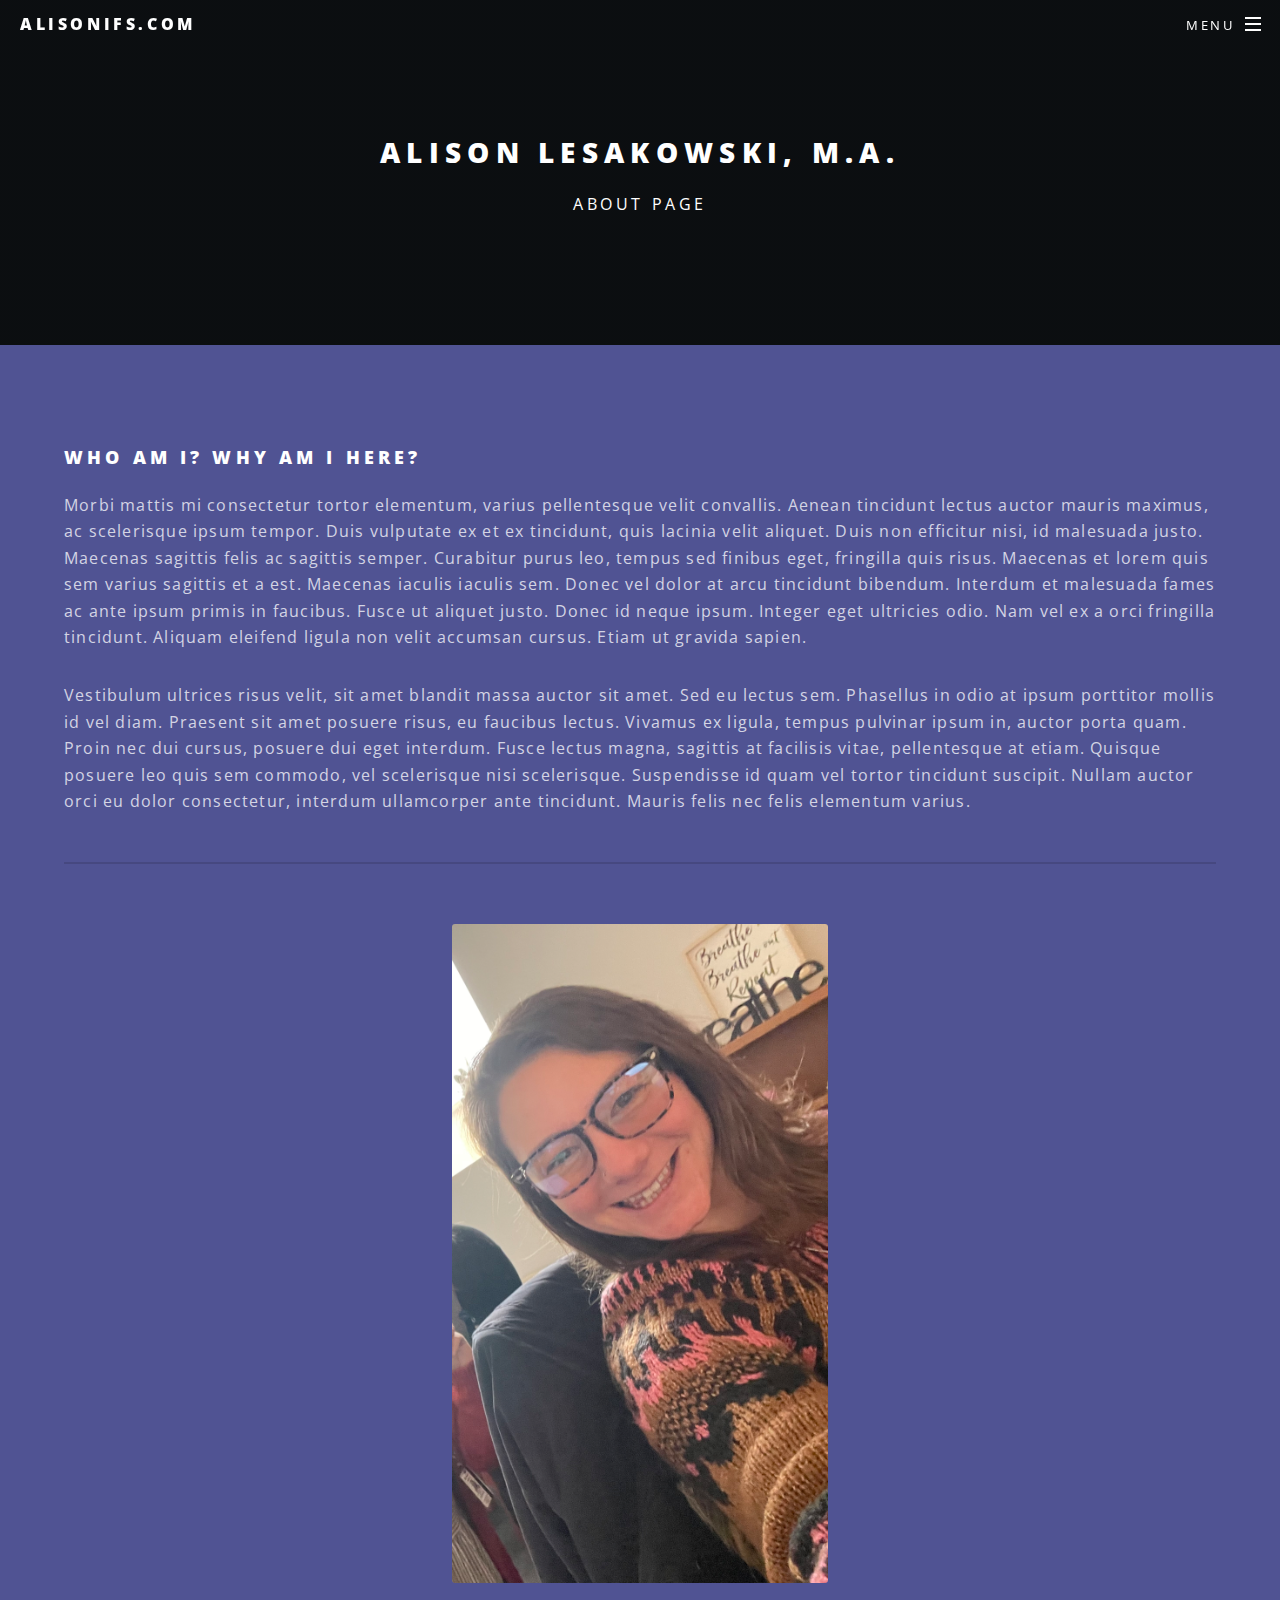
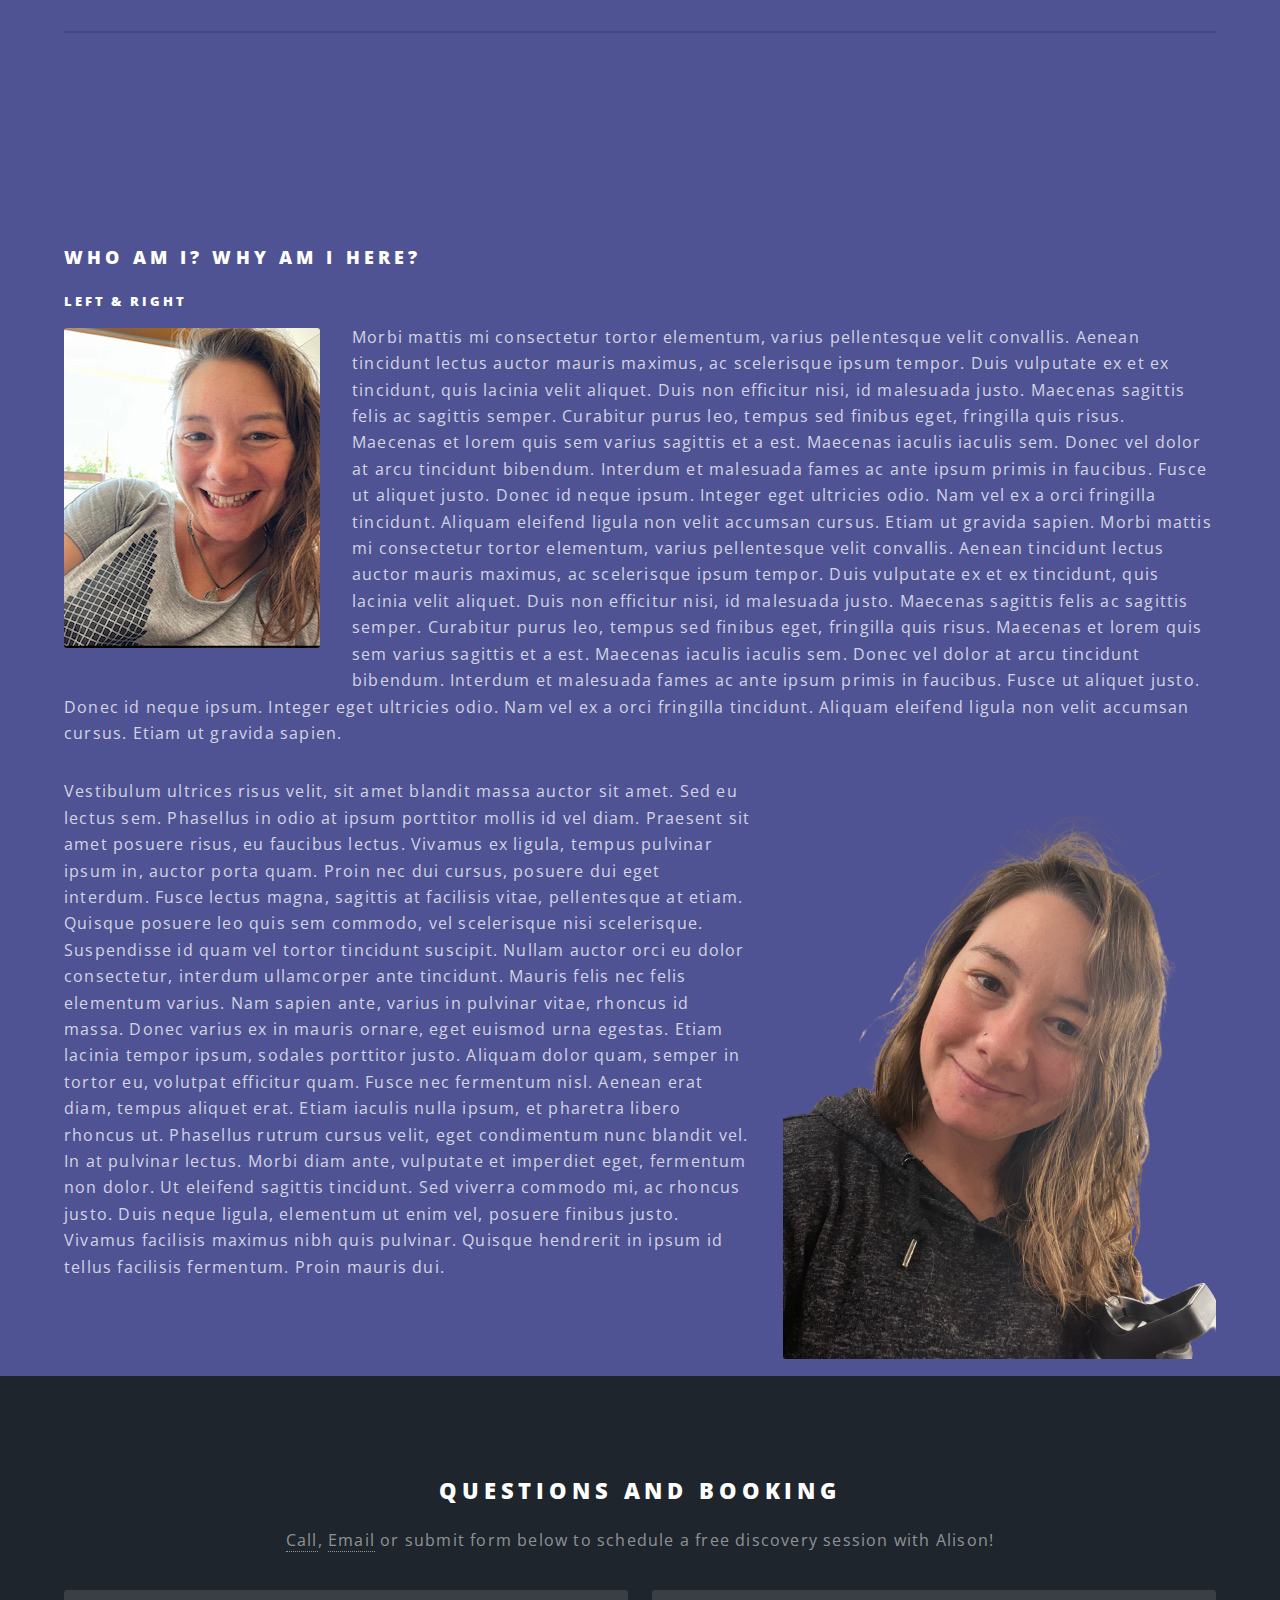
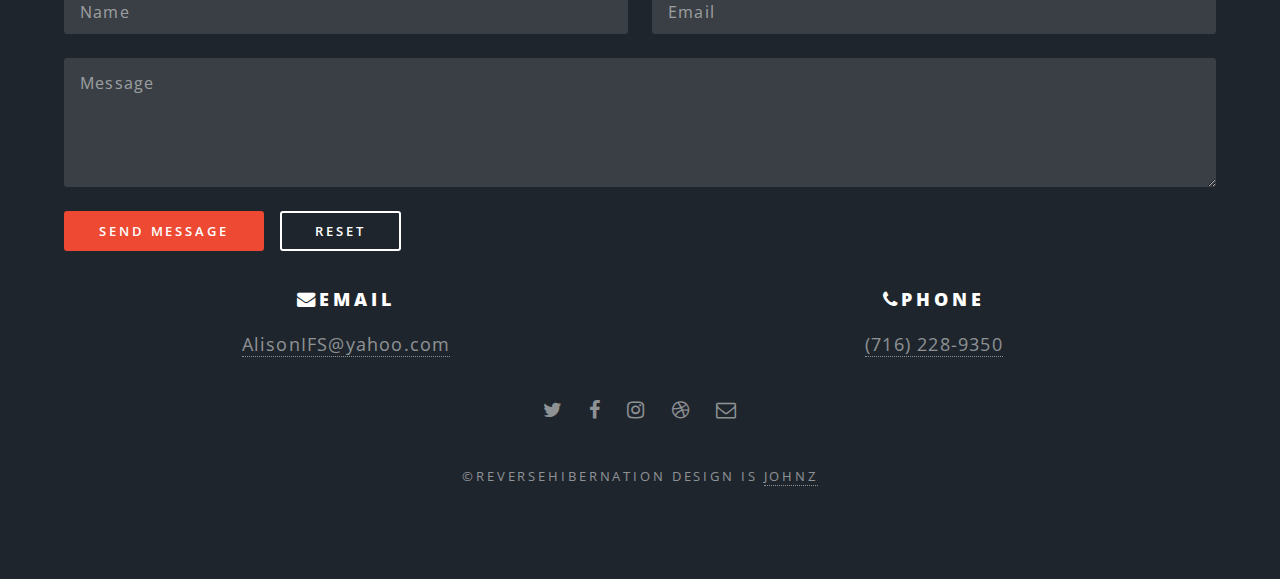
==== commit e3a7dd2e: "update header" ====
--- a/about.html
+++ b/about.html
@@ -12,14 +12,14 @@
 		<link rel="stylesheet" href="assets/css/main.css" />
 		<noscript><link rel="stylesheet" href="assets/css/noscript.css" /></noscript>
 	</head>
-	<body class="is-preload">
+	<body class="landing is-preload">
 
 		<!-- Page Wrapper -->
 			<div id="page-wrapper">
 
 				<!-- Header -->
 				<header id="header" class="alt">
-					<h1><a href="index.html">Quantum Pathways</a></h1>
+					<h1 id="head"><a href="index.html">Alisonifs.com</a></h1>
 					<nav id="nav">
 						<ul>
 							<li class="special">
@@ -28,9 +28,11 @@
 									<ul>
 										<li><a href="index.html">Home</a></li>
 										<li><a href="about.html">About</a></li>
+										<li><a href="testimonials.html">Testimonials</a></li>
 										<li class="alt">
-											<div class="onclick-menu"><a href="modality.html">Practices</a>
+											<div class="onclick-menu"><a href="modality.html">Modalities</a>
 												<ul class="onclick-menu-content">
+													<li><a href="modality.html">All Modalities</a></li>
 													<li><a href="ifs.html">IFS</a></li>
 													<li><a href="shaman.html">Shamanic Practices</a></li>
 													<li><a href="reiki.html">Usui Reiki</a></li>
--- a/assets/css/main.css
+++ b/assets/css/main.css
@@ -292,6 +292,8 @@
 	text-decoration: none;
 }
 
+
+
 h2 {
 	font-size: 1.35em;
 	line-height: 1.75em;
@@ -3558,6 +3560,10 @@
 	text-transform: uppercase;
 }
 
+.onclick-menu>a {
+	margin-left: 1em;
+}
+
 .onclick-menu {
 	display: inline-block;
 	position: relative;
@@ -3764,8 +3770,9 @@
 }
 
 #header.alt h1 {
+
 	pointer-events: none;
-	opacity: 0;
+
 }
 
 /* Banner */
